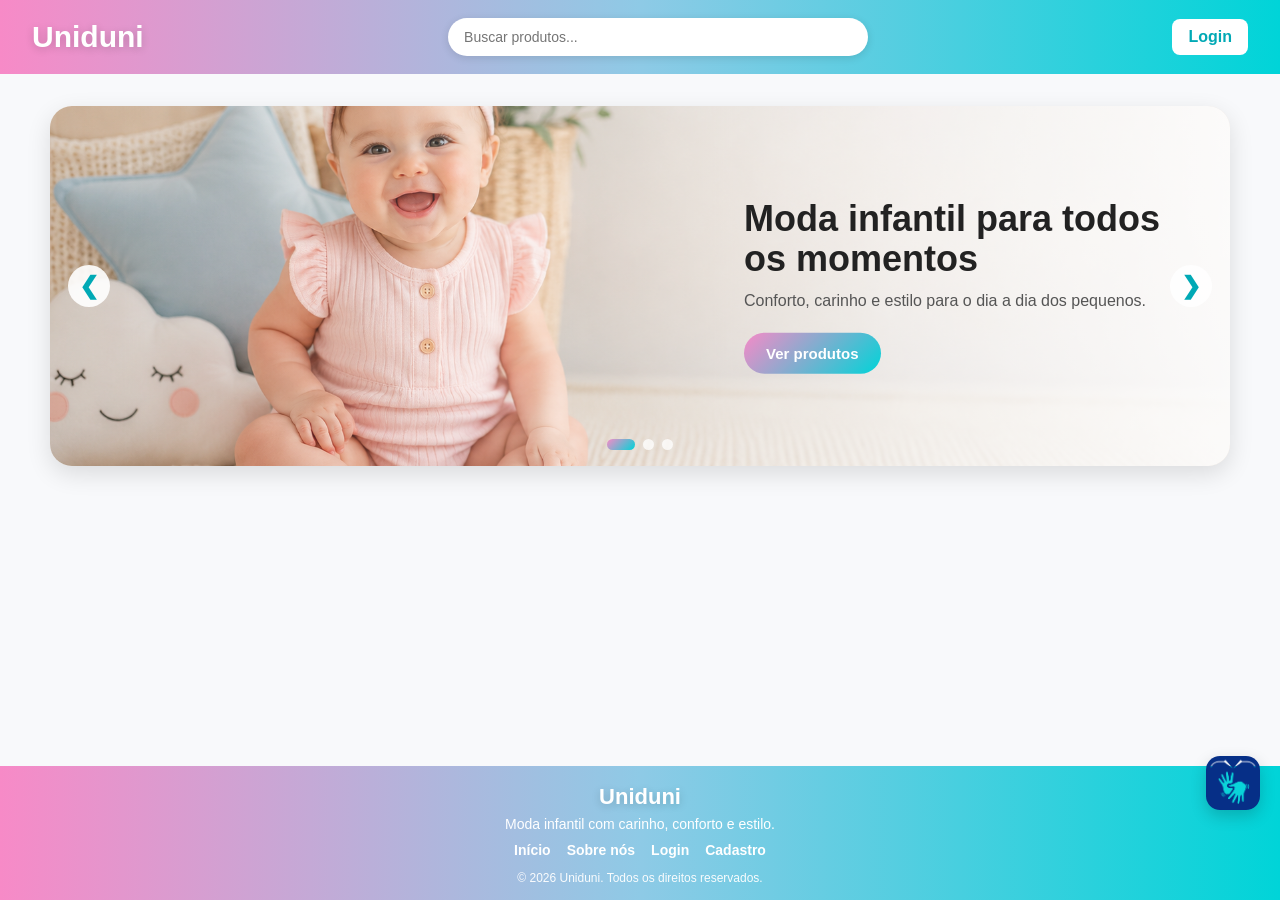
==== frontend (VS Code)/index.html @ d9e9cc63 "Launch Project" ====
<!DOCTYPE html>
<html lang="pt-BR">
<head>
    <meta charset="UTF-8">
    <meta name="viewport" content="width=device-width, initial-scale=1.0">
    <title>Uniduni</title>
    <link rel="stylesheet" href="css/styles.css">
</head>
<body>

    <header class="header">
        <div class="header-content">

            <a href="index.html" class="logo-texto">
                Uniduni
            </a>

            <div class="search-container">
                <input
                    type="text"
                    id="barraPesquisa"
                    placeholder="Buscar produtos..."
                >
            </div>

            <div id="areaUsuario"></div>

        </div>
    </header>

    <main>

        <section class="carrossel">

            <div class="carrossel-slide ativo">
                <img src="./images/imagem-carrossel1.png" alt="Bebê usando roupa infantil">

                <div class="carrossel-texto">
                    <h2>Moda infantil para todos os momentos</h2>
                    <p>Conforto, carinho e estilo para o dia a dia dos pequenos.</p>

                    <button onclick="rolarParaProdutos()">
                        Ver produtos
                    </button>
                </div>
            </div>

            <div class="carrossel-slide">
                <img src="./images/imagem-carrossel2.png" alt="Produtos infantis organizados">

                <div class="carrossel-texto">
                    <h2>Conheça nossos produtos para bebês</h2>
                    <p>Peças delicadas, confortáveis e pensadas para cada fase.</p>

                    <button onclick="rolarParaProdutos()">
                        Ver produtos
                    </button>
                </div>
            </div>

            <div class="carrossel-slide">
                <img src="./images/imagem-carrossel3.png" alt="Roupas, calçados, acessórios e kits infantis">

                <div class="carrossel-texto">
                    <h2>Roupas, calçados, acessórios e kits</h2>
                    <p>Tudo que seu bebê precisa em um só lugar.</p>

                    <button onclick="rolarParaProdutos()">
                        Ver produtos
                    </button>
                </div>
            </div>

            <button class="carrossel-controle anterior" onclick="mudarSlide(-1)">
                &#10094;
            </button>

            <button class="carrossel-controle proximo" onclick="mudarSlide(1)">
                &#10095;
            </button>

            <div class="carrossel-indicadores">
                <button class="indicador ativo" onclick="irParaSlide(0)"></button>
                <button class="indicador" onclick="irParaSlide(1)"></button>
                <button class="indicador" onclick="irParaSlide(2)"></button>
            </div>

        </section>

        <div class="container" id="produtos"></div>

    </main>

    <footer class="footer">
        <div class="footer-content">
            <h2>Uniduni</h2>
            <p>Moda infantil com carinho, conforto e estilo.</p>

            <div class="footer-links">
                <a href="index.html">Início</a>
                <a href="html/sobre.html">Sobre nós</a>
                <a href="html/login.html">Login</a>
                <a href="html/cadastro.html">Cadastro</a>
            </div>

            <span class="footer-copy">
                © 2026 Uniduni. Todos os direitos reservados.
            </span>
        </div>
    </footer>

    <script src="js/main.js"></script>

    <div vw class="enabled">
        <div vw-access-button class="active"></div>
        <div vw-plugin-wrapper>
            <div class="vw-plugin-top-wrapper"></div>
        </div>
    </div>

    <script src="https://vlibras.gov.br/app/vlibras-plugin.js"></script>
    <script>
        new window.VLibras.Widget("https://vlibras.gov.br/app");
    </script>
</body>
</html>
---- frontend (VS Code)/css/styles.css ----
* {
    margin: 0;
    padding: 0;
    box-sizing: border-box;
}

html, body {
    height: 100%;
}

body {
    font-family: Arial, Helvetica, sans-serif;
    background-color: #f8f9fb;
    color: #222;
    min-height: 100vh;
    display: flex;
    flex-direction: column;
}

main {
    flex: 1;
}

/* HEADER */

.header {
    background: linear-gradient(90deg, #f78ac7, #8ecae6, #00d4d8);
    padding: 18px 32px;
    color: white;
}

.header-content {
    display: flex;
    justify-content: space-between;
    align-items: center;
    gap: 20px;
}

.header h1 {
    font-size: 30px;
}

#areaUsuario {
    display: flex;
    align-items: center;
    gap: 10px;
}

#areaUsuario a,
#areaUsuario button {
    background-color: white;
    color: #00a9b5;
    border: none;
    padding: 9px 16px;
    border-radius: 8px;
    cursor: pointer;
    font-weight: bold;
    text-decoration: none;
}

#areaUsuario a:hover,
#areaUsuario button:hover {
    background-color: #e9fbfc;
}

.usuario-logado {
    color: white;
    font-weight: bold;
}

/* CARROSSEL */

.carrossel {
    width: 100%;
    max-width: 1180px;
    height: 360px;
    margin: 32px auto 12px;
    position: relative;
    overflow: hidden;
    border-radius: 22px;
    box-shadow: 0 8px 24px rgba(0, 0, 0, 0.12);
    background-color: white;
}

.carrossel-slide {
    width: 100%;
    height: 100%;
    position: absolute;
    inset: 0;

    opacity: 0;
    transform: translateX(100%);
    pointer-events: none;

    z-index: 1;
}

.carrossel-slide.ativo {
    opacity: 1;
    transform: translateX(0);
    pointer-events: auto;
    z-index: 2;
}

.carrossel-slide.entrando-direita {
    animation: entrarDaDireita 0.65s ease forwards;
    z-index: 3;
}

.carrossel-slide.entrando-esquerda {
    animation: entrarDaEsquerda 0.65s ease forwards;
    z-index: 3;
}

.carrossel-slide.saindo-esquerda {
    animation: sairParaEsquerda 0.65s ease forwards;
    z-index: 2;
}

.carrossel-slide.saindo-direita {
    animation: sairParaDireita 0.65s ease forwards;
    z-index: 2;
}

.carrossel-slide img {
    width: 100%;
    height: 100%;
    object-fit: cover;
    display: block;
}

/* camada suave concentrada no lado direito para leitura do texto */
.carrossel-slide::after {
    content: "";
    position: absolute;
    inset: 0;
    background: linear-gradient(
        90deg,
        rgba(255, 255, 255, 0.02),
        rgba(255, 255, 255, 0.25),
        rgba(255, 255, 255, 0.88)
    );
    pointer-events: none;
}

.carrossel-texto {
    position: absolute;
    top: 50%;
    right: 56px;
    transform: translateY(-50%);
    max-width: 430px;
    z-index: 4;
    text-align: left;
}

.carrossel-texto h2 {
    font-size: 36px;
    line-height: 1.1;
    color: #222;
    margin-bottom: 12px;
}

.carrossel-texto p {
    font-size: 16px;
    color: #555;
    margin-bottom: 20px;
    line-height: 1.4;
}

.carrossel-texto button {
    background: linear-gradient(135deg, #f78ac7, #00d4d8);
    color: white;
    border: none;
    padding: 12px 22px;
    border-radius: 999px;
    font-size: 15px;
    font-weight: bold;
    cursor: pointer;
    transition: 0.2s;
}

.carrossel-texto button:hover {
    background: linear-gradient(135deg, #ef6ab6, #00bfc4);
    transform: translateY(-1px);
}

.carrossel-controle {
    position: absolute;
    top: 50%;
    transform: translateY(-50%);
    width: 42px;
    height: 42px;
    border: none;
    border-radius: 50%;
    background-color: rgba(255, 255, 255, 0.9);
    color: #00a9b5;
    font-size: 24px;
    font-weight: bold;
    cursor: pointer;
    z-index: 5;
    display: flex;
    align-items: center;
    justify-content: center;
    transition: 0.2s;
}

.carrossel-controle:hover {
    background-color: white;
    transform: translateY(-50%) scale(1.05);
}

.carrossel-controle.anterior {
    left: 18px;
}

.carrossel-controle.proximo {
    right: 18px;
}

.carrossel-indicadores {
    position: absolute;
    bottom: 16px;
    left: 50%;
    transform: translateX(-50%);
    display: flex;
    gap: 8px;
    z-index: 5;
}

.indicador {
    width: 11px;
    height: 11px;
    border-radius: 50%;
    border: none;
    background-color: rgba(255, 255, 255, 0.75);
    cursor: pointer;
    transition: 0.2s;
}

.indicador.ativo {
    width: 28px;
    border-radius: 999px;
    background: linear-gradient(135deg, #f78ac7, #00d4d8);
}

@keyframes entrarDaDireita {
    from {
        opacity: 1;
        transform: translateX(100%);
    }

    to {
        opacity: 1;
        transform: translateX(0);
    }
}

@keyframes entrarDaEsquerda {
    from {
        opacity: 1;
        transform: translateX(-100%);
    }

    to {
        opacity: 1;
        transform: translateX(0);
    }
}

@keyframes sairParaEsquerda {
    from {
        opacity: 1;
        transform: translateX(0);
    }

    to {
        opacity: 1;
        transform: translateX(-100%);
    }
}

@keyframes sairParaDireita {
    from {
        opacity: 1;
        transform: translateX(0);
    }

    to {
        opacity: 1;
        transform: translateX(100%);
    }
}

/* HOME / PRODUTOS */

.container {
    display: flex;
    flex-wrap: wrap;
    justify-content: center;
    gap: 24px;
    padding: 32px 20px;
}

.card {
    background-color: white;
    border-radius: 14px;
    width: 240px;
    padding: 16px;
    box-shadow: 0 4px 14px rgba(0, 0, 0, 0.1);
    transition: 0.2s;
}

.card:hover {
    transform: translateY(-4px);
}

.card img {
    width: 100%;
    height: 170px;
    object-fit: cover;
    border-radius: 10px;
    background-color: #f1f1f1;
}

.card h3 {
    font-size: 18px;
    margin: 14px 0 6px;
}

.card p {
    font-size: 14px;
    color: #555;
}

.preco {
    color: #222;
    font-weight: bold;
    margin: 12px 0;
}

.card button {
    background: linear-gradient(135deg, #f78ac7, #00d4d8);
    color: white;
    border: none;
    padding: 11px;
    width: 100%;
    cursor: pointer;
    border-radius: 8px;
    font-weight: bold;
    transition: 0.2s;
}

.card button:hover {
    background: linear-gradient(135deg, #ef6ab6, #00bfc4);
    transform: translateY(-1px);
}

/* LOGIN / CADASTRO */

.auth-container {
    width: 100%;
    min-height: calc(100vh - 180px);
    display: flex;
    justify-content: center;
    align-items: center;
    padding: 20px;
}

.auth-card {
    width: 100%;
    max-width: 400px;
    background-color: white;
    padding: 32px;
    border-radius: 14px;
    box-shadow: 0 4px 14px rgba(0, 0, 0, 0.1);
}

.auth-card h1 {
    margin-bottom: 10px;
    color: #222;
    font-size: 30px;
}

.auth-card p {
    margin-bottom: 20px;
    color: #555;
}

.form-group {
    display: flex;
    flex-direction: column;
    margin-bottom: 16px;
}

.form-group label {
    margin-bottom: 6px;
    font-weight: bold;
}

.form-group input {
    padding: 12px;
    border: 1px solid #ccc;
    border-radius: 8px;
    outline: none;
}

.form-group input:focus {
    border-color: #00d4d8;
    box-shadow: 0 0 0 3px rgba(0, 212, 216, 0.15);
}

.auth-card button {
    width: 100%;
    padding: 12px;
    border: none;
    border-radius: 8px;
    background: linear-gradient(135deg, #f78ac7, #00d4d8);
    color: white;
    font-size: 16px;
    font-weight: bold;
    cursor: pointer;
    transition: 0.2s;
}

.auth-card button:hover {
    background: linear-gradient(135deg, #ef6ab6, #00bfc4);
    transform: translateY(-1px);
}

#mensagemCadastro,
#mensagemLogin,
#mensagemRedefinir {
    margin-top: 15px;
    font-weight: bold;
}

.auth-link {
    margin-top: 20px;
    text-align: center;
}

.auth-link a {
    color: #00a9b5;
    text-decoration: none;
    font-weight: bold;
}

.auth-link a:hover {
    text-decoration: underline;
}

.voltar-home {
    display: block;
    margin-top: 16px;
    text-align: center;
    color: #777;
    text-decoration: none;
}

.voltar-home:hover {
    color: #00a9b5;
}

/* MENU DO USUÁRIO */

.user-menu {
    position: relative;
}

.avatar-usuario {
    width: 44px;
    height: 44px;
    border-radius: 12px;
    border: none;
    background: linear-gradient(135deg, #f78ac7, #00d4d8);
    color: white !important;
    font-weight: bold;
    font-size: 18px;
    display: flex;
    justify-content: center;
    align-items: center;
    cursor: pointer;
    box-shadow: 0 6px 16px rgba(0, 180, 190, 0.28);
    transition: all 0.2s ease;
}

.avatar-usuario:hover {
    transform: translateY(-2px) scale(1.03);
    box-shadow: 0 8px 18px rgba(0, 180, 190, 0.35);
    background: linear-gradient(135deg, #ef6ab6, #00bfc4) !important;
}

.dropdown-usuario {
    display: none;
    position: absolute;
    top: 58px;
    right: 0;
    width: 260px;
    background-color: white;
    border-radius: 16px;
    box-shadow: 0 12px 28px rgba(0, 0, 0, 0.14);
    padding: 20px 18px;
    z-index: 10;
    text-align: center;
}

.dropdown-usuario.ativo {
    display: flex;
    flex-direction: column;
    align-items: center;
    gap: 10px;
}

.dropdown-usuario strong {
    color: #222;
    font-size: 16px;
    width: 100%;
    text-align: center;
}

.dropdown-usuario span {
    color: #666;
    font-size: 14px;
    word-break: break-word;
    width: 100%;
    text-align: center;
    margin-bottom: 8px;
}

#areaUsuario .btn-admin {
    display: block;
    width: 100%;
    background-color: transparent;
    color: #00a9b5;
    padding: 10px 0;
    border-radius: 8px;
    text-align: center;
    text-decoration: none;
    font-weight: bold;
    cursor: pointer;
}

#areaUsuario .btn-admin:hover {
    background-color: #e9fbfc;
}

#areaUsuario .btn-sair {
    display: block;
    width: 100%;
    margin-top: 4px;
    padding: 10px 0;
    border: none;
    border-radius: 8px;
    background-color: transparent;
    color: #00a9b5;
    font-weight: bold;
    text-align: center;
    cursor: pointer;
}

#areaUsuario .btn-sair:hover {
    background-color: #e9fbfc;
}

/* PÁGINA DE PRODUTO */

.logo-link {
    color: white;
    text-decoration: none;
}

.produto-container {
    padding: 50px 20px;
    display: flex;
    justify-content: center;
}

.produto-detalhe {
    width: 100%;
    max-width: 900px;
    background-color: white;
    border-radius: 16px;
    box-shadow: 0 4px 14px rgba(0, 0, 0, 0.1);
    padding: 30px;
    display: grid;
    grid-template-columns: 1fr 1fr;
    gap: 32px;
}

.produto-imagem img {
    width: 100%;
    height: 360px;
    object-fit: cover;
    border-radius: 14px;
    background-color: #f1f1f1;
}

.produto-info {
    display: flex;
    flex-direction: column;
    justify-content: center;
}

.produto-info h2 {
    font-size: 32px;
    margin-bottom: 12px;
}

.produto-info p {
    color: #555;
    margin-bottom: 16px;
}

.produto-preco {
    font-size: 26px;
    color: #222 !important;
    font-weight: bold;
}

.produto-extra {
    margin: 10px 0 20px;
}

.produto-extra p {
    margin-bottom: 8px;
}

.btn-comprar {
    background: linear-gradient(135deg, #f78ac7, #00d4d8);
    color: white;
    border: none;
    padding: 14px;
    border-radius: 10px;
    font-size: 16px;
    font-weight: bold;
    cursor: pointer;
    transition: 0.2s;
}

.btn-comprar:hover {
    background: linear-gradient(135deg, #ef6ab6, #00bfc4);
    transform: translateY(-1px);
}

/* BARRA DE BUSCA */

.search-container {
    flex: 1;
    display: flex;
    justify-content: center;
    padding: 0 24px;
}

.search-container input {
    width: 100%;
    max-width: 420px;
    padding: 11px 16px;
    border: none;
    border-radius: 999px;
    outline: none;
    font-size: 14px;
    box-shadow: 0 2px 8px rgba(0, 0, 0, 0.12);
}

.search-container input:focus {
    box-shadow: 0 3px 12px rgba(0, 212, 216, 0.45);
}

/* REDEFINIR SENHA */

.hidden {
    display: none;
}

.link-button {
    background: none !important;
    color: #00a9b5 !important;
    border: none;
    padding: 0;
    font-size: 14px;
    font-weight: bold;
    cursor: pointer;
}

.link-button:hover {
    text-decoration: underline;
    background: none !important;
}

.form-redefinir {
    margin-top: 24px;
    padding-top: 20px;
    border-top: 1px solid #eee;
}

.form-redefinir h2 {
    font-size: 22px;
    margin-bottom: 8px;
}

.form-redefinir p {
    font-size: 14px;
    margin-bottom: 16px;
}

/* ADMIN */

.admin-container {
    padding: 40px 20px;
}

.admin-header {
    max-width: 1000px;
    margin: 0 auto 28px;
    text-align: center;
}

.admin-header h1 {
    font-size: 34px;
    color: #222;
    margin-bottom: 8px;
}

.admin-header p {
    color: #666;
    font-size: 16px;
}

.admin-cards {
    max-width: 1000px;
    margin: 0 auto;
    display: grid;
    grid-template-columns: repeat(2, 1fr);
    gap: 24px;
}

.admin-card {
    background-color: white;
    border-radius: 16px;
    padding: 28px;
    box-shadow: 0 4px 14px rgba(0, 0, 0, 0.1);
    transition: 0.2s;
}

.admin-card:hover {
    transform: translateY(-4px);
}

.admin-card h2 {
    font-size: 24px;
    margin-bottom: 10px;
    color: #222;
}

.admin-card p {
    color: #666;
    margin-bottom: 20px;
    line-height: 1.4;
}

.admin-card button {
    width: 100%;
    padding: 12px;
    border: none;
    border-radius: 10px;
    background: linear-gradient(135deg, #f78ac7, #00d4d8);
    color: white;
    font-size: 15px;
    font-weight: bold;
    cursor: pointer;
    transition: 0.2s;
}

.admin-card button:hover {
    background: linear-gradient(135deg, #ef6ab6, #00bfc4);
    transform: translateY(-1px);
}

.admin-content {
    max-width: 1000px;
    margin: 28px auto 0;
    background-color: white;
    border-radius: 16px;
    padding: 24px;
    box-shadow: 0 4px 14px rgba(0, 0, 0, 0.08);
    color: #555;
    overflow-x: auto;
    -webkit-overflow-scrolling: touch;
}

.admin-content > p {
    text-align: center;
}

.admin-section-title {
    font-size: 24px;
    margin-bottom: 18px;
    color: #222;
}

.admin-section-header {
    display: flex;
    justify-content: space-between;
    align-items: center;
    gap: 16px;
    margin-bottom: 18px;
    flex-wrap: wrap;
}

.admin-section-header .admin-section-title {
    margin-bottom: 0;
}

.btn-novo-admin {
    background: linear-gradient(135deg, #f78ac7, #00d4d8);
    color: white;
    border: none;
    padding: 10px 18px;
    border-radius: 10px;
    font-size: 14px;
    font-weight: bold;
    cursor: pointer;
    box-shadow: 0 6px 16px rgba(0, 180, 190, 0.22);
    transition: all 0.2s ease;
}

.btn-novo-admin:hover {
    transform: translateY(-1px);
    box-shadow: 0 8px 18px rgba(0, 180, 190, 0.28);
    background: linear-gradient(135deg, #ef6ab6, #00bfc4);
}

/* TABELAS ADMIN */

.admin-table {
    width: 100%;
    min-width: 760px;
    border-collapse: collapse;
    overflow: hidden;
}

.admin-table th,
.admin-table td {
    padding: 12px;
    border-bottom: 1px solid #eee;
    text-align: left;
    font-size: 14px;
}

.admin-table th {
    background-color: #e9fbfc;
    color: #222;
}

.admin-table td {
    color: #555;
}

.admin-actions {
    display: flex;
    gap: 8px;
}

.admin-actions button {
    padding: 8px 12px;
    border: none;
    border-radius: 8px;
    cursor: pointer;
    font-weight: bold;
    transition: 0.2s;
}

.btn-editar {
    background-color: #ffb703;
    color: white;
}

.btn-editar:hover {
    background-color: #fb8500;
}

.btn-excluir {
    background-color: #ff4d6d;
    color: white;
}

.btn-excluir:hover {
    background-color: #e63950;
}

/* FORMULÁRIOS ADMIN */

.admin-form {
    display: grid;
    grid-template-columns: repeat(2, 1fr);
    gap: 18px;
}

.admin-form .form-group {
    margin-bottom: 0;
}

.admin-form .form-group label {
    color: #222;
}

.admin-form input,
.admin-form select {
    width: 100%;
    padding: 12px;
    border: 1px solid #ddd;
    border-radius: 10px;
    outline: none;
    font-size: 14px;
    background-color: white;
    color: #333;
}

.admin-form input:focus,
.admin-form select:focus {
    border-color: #00d4d8;
    box-shadow: 0 0 0 3px rgba(0, 212, 216, 0.15);
}

.admin-form select {
    appearance: none;
    -webkit-appearance: none;
    -moz-appearance: none;
    cursor: pointer;
    padding-right: 42px;
    background-image: linear-gradient(45deg, transparent 50%, #00a9b5 50%),
                      linear-gradient(135deg, #00a9b5 50%, transparent 50%);
    background-position: calc(100% - 20px) calc(50% - 3px),
                         calc(100% - 14px) calc(50% - 3px);
    background-size: 6px 6px, 6px 6px;
    background-repeat: no-repeat;
}

.btn-salvar-admin,
.btn-cancelar-admin {
    padding: 12px;
    border: none;
    border-radius: 10px;
    font-size: 15px;
    font-weight: bold;
    cursor: pointer;
    transition: 0.2s;
}

.btn-salvar-admin {
    background: linear-gradient(135deg, #f78ac7, #00d4d8);
    color: white;
}

.btn-salvar-admin:hover {
    background: linear-gradient(135deg, #ef6ab6, #00bfc4);
    transform: translateY(-1px);
}

.btn-cancelar-admin {
    background-color: #e5e5e5;
    color: #444;
}

.btn-cancelar-admin:hover {
    background-color: #d4d4d4;
}

/* FOOTER */

.footer {
    background: linear-gradient(90deg, #f78ac7, #8ecae6, #00d4d8);
    color: white;
    padding: 18px 20px 14px;
    margin-top: auto;
}

.footer-content {
    max-width: 1000px;
    margin: 0 auto;
    text-align: center;
}

.footer-content h2 {
    font-size: 22px;
    margin-bottom: 6px;
    text-shadow: 0 2px 8px rgba(0, 0, 0, 0.18);
}

.footer-content p {
    font-size: 14px;
    margin-bottom: 10px;
}

.footer-links {
    display: flex;
    justify-content: center;
    gap: 16px;
    flex-wrap: wrap;
    margin-bottom: 10px;
}

.footer-links a {
    color: white;
    text-decoration: none;
    font-weight: bold;
    font-size: 14px;
}

.footer-links a:hover {
    text-decoration: underline;
}

.footer-copy {
    font-size: 12px;
    opacity: 0.95;
}

/* LOGO / TEXTO */

.logo-area {
    display: flex;
    align-items: center;
    text-decoration: none;
}

.logo-img {
    height: 52px;
    width: auto;
    display: block;
}

.logo-texto {
    color: white;
    text-decoration: none;
    font-size: 30px;
    font-weight: bold;
    text-shadow: 0 2px 8px rgba(0, 0, 0, 0.18);
}

.logo-texto:hover {
    opacity: 0.92;
}

/* ACESSIBILIDADE - REDUZ ANIMAÇÕES */

@media (prefers-reduced-motion: reduce) {
    .carrossel-slide,
    .carrossel-slide.entrando-direita,
    .carrossel-slide.entrando-esquerda,
    .carrossel-slide.saindo-esquerda,
    .carrossel-slide.saindo-direita {
        animation: none;
    }
}

/* RESPONSIVIDADE */

@media (max-width: 900px) {
    .carrossel {
        height: 300px;
        margin: 24px 16px 8px;
        width: auto;
        border-radius: 18px;
    }

    .carrossel-slide img {
        object-position: left center;
    }

    .carrossel-slide::after {
        background: linear-gradient(
            90deg,
            rgba(255, 255, 255, 0.05),
            rgba(255, 255, 255, 0.35),
            rgba(255, 255, 255, 0.9)
        );
    }

    .carrossel-texto {
        right: 28px;
        max-width: 300px;
    }

    .carrossel-texto h2 {
        font-size: 26px;
    }

    .carrossel-texto p {
        font-size: 14px;
    }

    .carrossel-controle {
        width: 36px;
        height: 36px;
        font-size: 20px;
    }

    .produto-detalhe {
        grid-template-columns: 1fr;
    }

    .admin-cards {
        grid-template-columns: 1fr;
    }

    .admin-form {
        grid-template-columns: 1fr;
    }

    .header-content {
        flex-direction: column;
        align-items: stretch;
    }

    .search-container {
        width: 100%;
        padding: 0;
    }

    #areaUsuario {
        justify-content: flex-end;
    }

    .admin-content {
        padding: 18px;
    }
}

@media (max-width: 520px) {
    .carrossel {
        height: 280px;
    }

    .carrossel-slide::after {
        background: linear-gradient(
            90deg,
            rgba(255, 255, 255, 0.2),
            rgba(255, 255, 255, 0.55),
            rgba(255, 255, 255, 0.92)
        );
    }

    .carrossel-texto {
        right: 22px;
        left: 120px;
        max-width: none;
    }

    .carrossel-texto h2 {
        font-size: 21px;
    }

    .carrossel-texto p {
        font-size: 13px;
        margin-bottom: 14px;
    }

    .carrossel-texto button {
        padding: 10px 18px;
        font-size: 14px;
    }

    .carrossel-controle {
        display: none;
    }
}

/* VLIBRAS */

div[vw].enabled {
    position: fixed !important;
    right: 20px !important;
    bottom: 90px !important;
    z-index: 999999 !important;
}

div[vw-access-button].active {
    width: 54px !important;
    height: 54px !important;
    background-image: url("../images/vlibras-icon.png") !important;
    background-size: cover !important;
    background-position: center !important;
    background-repeat: no-repeat !important;
    border-radius: 14px !important;
    box-shadow: 0 6px 16px rgba(0, 0, 0, 0.18) !important;
    overflow: hidden !important;
    font-size: 0 !important;
}

div[vw-access-button].active img {
    display: none !important;
}
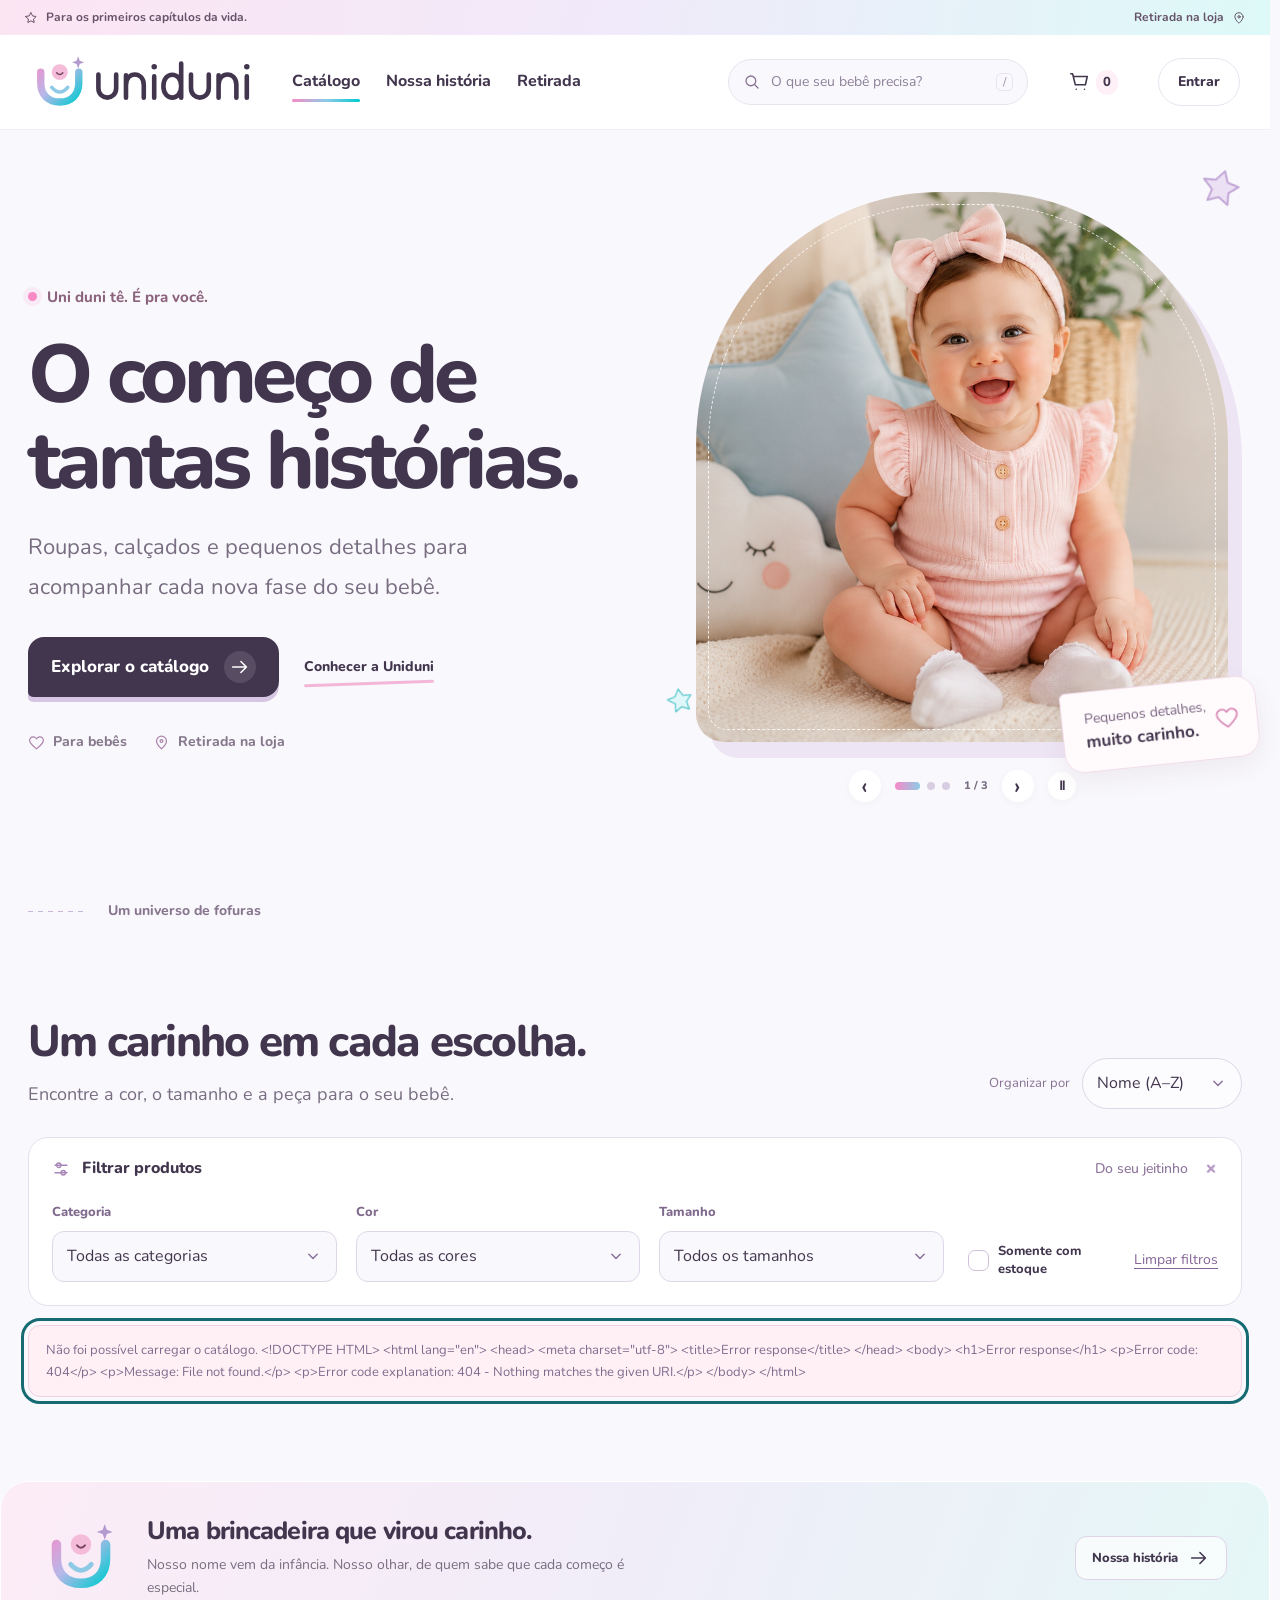
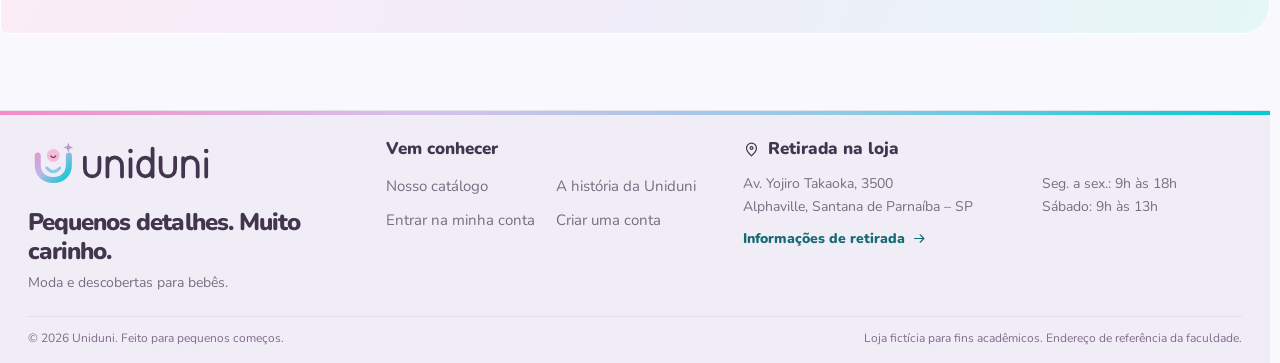
==== commit 4eb8ea65: "Criação do sistema mobile e aprimoramento do sistema web" ====
--- a/frontend (VS Code)/index.html
+++ b/frontend (VS Code)/index.html
@@ -1,126 +1,23 @@
 <!DOCTYPE html>
-<html lang="pt-BR">
-<head>
-    <meta charset="UTF-8">
-    <meta name="viewport" content="width=device-width, initial-scale=1.0">
-    <title>Uniduni</title>
-    <link rel="stylesheet" href="css/styles.css">
-</head>
-<body>
-
-    <header class="header">
-        <div class="header-content">
-
-            <a href="index.html" class="logo-texto">
-                Uniduni
-            </a>
-
-            <div class="search-container">
-                <input
-                    type="text"
-                    id="barraPesquisa"
-                    placeholder="Buscar produtos..."
-                >
-            </div>
-
-            <div id="areaUsuario"></div>
-
-        </div>
-    </header>
-
-    <main>
-
-        <section class="carrossel">
-
-            <div class="carrossel-slide ativo">
-                <img src="./images/imagem-carrossel1.png" alt="Bebê usando roupa infantil">
-
-                <div class="carrossel-texto">
-                    <h2>Moda infantil para todos os momentos</h2>
-                    <p>Conforto, carinho e estilo para o dia a dia dos pequenos.</p>
-
-                    <button onclick="rolarParaProdutos()">
-                        Ver produtos
-                    </button>
-                </div>
-            </div>
-
-            <div class="carrossel-slide">
-                <img src="./images/imagem-carrossel2.png" alt="Produtos infantis organizados">
-
-                <div class="carrossel-texto">
-                    <h2>Conheça nossos produtos para bebês</h2>
-                    <p>Peças delicadas, confortáveis e pensadas para cada fase.</p>
-
-                    <button onclick="rolarParaProdutos()">
-                        Ver produtos
-                    </button>
-                </div>
-            </div>
-
-            <div class="carrossel-slide">
-                <img src="./images/imagem-carrossel3.png" alt="Roupas, calçados, acessórios e kits infantis">
-
-                <div class="carrossel-texto">
-                    <h2>Roupas, calçados, acessórios e kits</h2>
-                    <p>Tudo que seu bebê precisa em um só lugar.</p>
-
-                    <button onclick="rolarParaProdutos()">
-                        Ver produtos
-                    </button>
-                </div>
-            </div>
-
-            <button class="carrossel-controle anterior" onclick="mudarSlide(-1)">
-                &#10094;
-            </button>
-
-            <button class="carrossel-controle proximo" onclick="mudarSlide(1)">
-                &#10095;
-            </button>
-
-            <div class="carrossel-indicadores">
-                <button class="indicador ativo" onclick="irParaSlide(0)"></button>
-                <button class="indicador" onclick="irParaSlide(1)"></button>
-                <button class="indicador" onclick="irParaSlide(2)"></button>
-            </div>
-
-        </section>
-
-        <div class="container" id="produtos"></div>
-
-    </main>
-
-    <footer class="footer">
-        <div class="footer-content">
-            <h2>Uniduni</h2>
-            <p>Moda infantil com carinho, conforto e estilo.</p>
-
-            <div class="footer-links">
-                <a href="index.html">Início</a>
-                <a href="html/sobre.html">Sobre nós</a>
-                <a href="html/login.html">Login</a>
-                <a href="html/cadastro.html">Cadastro</a>
-            </div>
-
-            <span class="footer-copy">
-                © 2026 Uniduni. Todos os direitos reservados.
-            </span>
-        </div>
-    </footer>
-
-    <script src="js/main.js"></script>
-
-    <div vw class="enabled">
-        <div vw-access-button class="active"></div>
-        <div vw-plugin-wrapper>
-            <div class="vw-plugin-top-wrapper"></div>
-        </div>
-    </div>
-
-    <script src="https://vlibras.gov.br/app/vlibras-plugin.js"></script>
-    <script>
-        new window.VLibras.Widget("https://vlibras.gov.br/app");
-    </script>
-</body>
-</html>+<html lang="pt-BR"><head><meta charset="UTF-8"><meta name="viewport" content="width=device-width, initial-scale=1.0">
+<title>Uniduni — pequenos começos, muito carinho</title><meta name="theme-color" content="#f78ac7"><meta name="description" content="Uniduni: roupas, calçados e acessórios para bebês, com carinho em cada escolha.">
+<link rel="icon" type="image/svg+xml" href="images/brand/uniduni-simbolo.svg"><link rel="preload" href="fonts/Nunito-Variable.ttf" as="font" type="font/ttf" crossorigin>
+<link rel="stylesheet" href="css/styles.css?v=20261020-compras"><link rel="stylesheet" href="css/pages.css?v=20261020-compras"><link rel="stylesheet" href="css/catalogo.css?v=20261020-revisao"><link rel="stylesheet" href="css/compras.css?v=20261027-nomes"></head>
+<body class="pagina-inicio" data-pagina="inicio"><a class="pular-conteudo" href="#conteudo">Pular para o conteúdo</a><div class="faixa-carinho"><span><svg class="icone " viewBox="0 0 24 24" fill="none" stroke="currentColor" stroke-width="1.7" stroke-linecap="round" stroke-linejoin="round" aria-hidden="true"><path d="m12 3 2.7 5.5 6.1.9-4.4 4.3 1 6.1-5.4-2.9-5.4 2.9 1-6.1L2.2 9.4l6.1-.9Z"/></svg> Para os primeiros capítulos da vida.</span><a href="html/sobre.html#retirada">Retirada na loja <svg class="icone " viewBox="0 0 24 24" fill="none" stroke="currentColor" stroke-width="1.7" stroke-linecap="round" stroke-linejoin="round" aria-hidden="true"><path d="M19 10c0 5-7 11-7 11S5 15 5 10a7 7 0 1 1 14 0Z"/><circle cx="12" cy="10" r="2"/></svg></a></div>
+<header class="site-header" id="siteHeader"><div class="header-content"><a class="marca " href="index.html" aria-label="Uniduni, página inicial"><img src="images/brand/uniduni-logo.svg" width="187" height="50" alt="Uniduni"></a>
+<nav class="navegacao" id="menuPrincipal" aria-label="Navegação principal"><a href="index.html#catalogoTitulo" aria-current="page">Catálogo</a><a href="html/sobre.html" >Nossa história</a><a href="html/sobre.html#retirada">Retirada</a></nav>
+<label class="search-container"><svg class="icone " viewBox="0 0 24 24" fill="none" stroke="currentColor" stroke-width="1.7" stroke-linecap="round" stroke-linejoin="round" aria-hidden="true"><circle cx="10.5" cy="10.5" r="6.5"/><path d="m16 16 4 4"/></svg><input type="search" id="barraPesquisa" aria-label="Buscar produtos pelo nome ou descrição" placeholder="O que seu bebê precisa?"><kbd>/</kbd></label><div id="areaUsuario"></div><button class="menu-toggle" type="button" aria-label="Abrir menu" aria-controls="menuPrincipal" aria-expanded="false"><svg class="icone " viewBox="0 0 24 24" fill="none" stroke="currentColor" stroke-width="1.7" stroke-linecap="round" stroke-linejoin="round" aria-hidden="true"><path d="M4 6h16M4 12h12M4 18h16"/></svg></button></div></header><main id="conteudo"><section class="hero" aria-labelledby="heroTitulo"><div class="hero-copy"><p class="hero-nota"><span></span> Uni duni tê. É pra você.</p><h1 id="heroTitulo">O começo de<br>tantas histórias.</h1><p class="hero-descricao">Roupas, calçados e pequenos detalhes para acompanhar cada nova fase do seu bebê.</p><div class="hero-acoes"><a class="botao-principal" href="#catalogoTitulo">Explorar o catálogo <span><svg class="icone " viewBox="0 0 24 24" fill="none" stroke="currentColor" stroke-width="1.7" stroke-linecap="round" stroke-linejoin="round" aria-hidden="true"><path d="M4 12h15m-6-6 6 6-6 6"/></svg></span></a><a class="link-delicado" href="html/sobre.html">Conhecer a Uniduni</a></div><div class="hero-detalhes"><span><svg class="icone " viewBox="0 0 24 24" fill="none" stroke="currentColor" stroke-width="1.7" stroke-linecap="round" stroke-linejoin="round" aria-hidden="true"><path d="M20.5 5.7c-2.7-3-6.4-1.8-8.5 1-2.1-2.8-5.8-4-8.5-1C-.2 10 5 15.4 12 21c7-5.6 12.2-11 8.5-15.3Z"/></svg> Para bebês</span><span><svg class="icone " viewBox="0 0 24 24" fill="none" stroke="currentColor" stroke-width="1.7" stroke-linecap="round" stroke-linejoin="round" aria-hidden="true"><path d="M19 10c0 5-7 11-7 11S5 15 5 10a7 7 0 1 1 14 0Z"/><circle cx="12" cy="10" r="2"/></svg> Retirada na loja</span></div></div>
+<div class="hero-visual"><span class="hero-brilho brilho-um"><svg class="icone " viewBox="0 0 24 24" fill="none" stroke="currentColor" stroke-width="1.7" stroke-linecap="round" stroke-linejoin="round" aria-hidden="true"><path d="m12 3 2.7 5.5 6.1.9-4.4 4.3 1 6.1-5.4-2.9-5.4 2.9 1-6.1L2.2 9.4l6.1-.9Z"/></svg></span><span class="hero-brilho brilho-dois"><svg class="icone " viewBox="0 0 24 24" fill="none" stroke="currentColor" stroke-width="1.7" stroke-linecap="round" stroke-linejoin="round" aria-hidden="true"><path d="m12 3 2.7 5.5 6.1.9-4.4 4.3 1 6.1-5.4-2.9-5.4 2.9 1-6.1L2.2 9.4l6.1-.9Z"/></svg></span><div class="hero-foto carrossel" aria-roledescription="carrossel" aria-label="O universo Uniduni"><div class="carrossel-slide ativo"><img src="images/imagem-carrossel1.png" alt="Bebê sorrindo com roupa rosa, entre almofadas macias" fetchpriority="high"></div><div class="carrossel-slide retrato-natural" aria-hidden="true" inert><img src="images/bebe-negro-carrossel-amplo.png" alt="Bebê negro sorrindo com macacão turquesa, entre almofadas azuis e lilás" loading="lazy"></div><div class="carrossel-slide" aria-hidden="true" inert><img src="images/imagem-carrossel3.png" alt="Roupas e acessórios para pequenos começos" loading="lazy"></div><div class="hero-costura"></div></div><div class="hero-bilhete">Pequenos detalhes,<br><strong>muito carinho.</strong><svg class="icone " viewBox="0 0 24 24" fill="none" stroke="currentColor" stroke-width="1.7" stroke-linecap="round" stroke-linejoin="round" aria-hidden="true"><path d="M20.5 5.7c-2.7-3-6.4-1.8-8.5 1-2.1-2.8-5.8-4-8.5-1C-.2 10 5 15.4 12 21c7-5.6 12.2-11 8.5-15.3Z"/></svg></div>
+<div class="carrossel-controles"><button type="button" data-slide="anterior" aria-label="Fotografia anterior">‹</button><div class="carrossel-indicadores"><button type="button" class="indicador ativo" data-indice="0" aria-label="Mostrar fotografia 1" aria-pressed="true"></button><button type="button" class="indicador" data-indice="1" aria-label="Mostrar fotografia 2" aria-pressed="false"></button><button type="button" class="indicador" data-indice="2" aria-label="Mostrar fotografia 3" aria-pressed="false"></button></div><span class="carrossel-contador" aria-live="off">1 / 3</span><button type="button" data-slide="proximo" aria-label="Próxima fotografia">›</button><button type="button" class="carrossel-pausa" aria-label="Pausar apresentação" aria-pressed="false">Ⅱ</button></div></div></section>
+<section class="atalhos-secao" aria-label="Categorias de produtos"><div class="atalhos-intro"><span class="fio-de-costura"></span><p>Um universo de fofuras</p></div><div id="atalhosCategorias" class="atalhos-categorias"></div></section>
+<section class="catalogo-secao" aria-labelledby="catalogoTitulo"><div class="catalogo-cabecalho"><div><h2 id="catalogoTitulo">Um carinho em cada escolha.</h2><p>Encontre a cor, o tamanho e a peça para o seu bebê.</p></div><div class="ordenacao"><label for="ordenarProdutos">Organizar por</label><select id="ordenarProdutos"><option value="nome">Nome (A–Z)</option><option value="menor">Menor preço</option><option value="maior">Maior preço</option></select></div></div>
+<details class="painel-filtros" open><summary><svg class="icone " viewBox="0 0 24 24" fill="none" stroke="currentColor" stroke-width="1.7" stroke-linecap="round" stroke-linejoin="round" aria-hidden="true"><path d="M4 7h16M4 17h16"/><circle cx="9" cy="7" r="3"/><circle cx="15" cy="17" r="3"/></svg> Filtrar produtos <span class="filtros-resumo">Do seu jeitinho</span></summary><div class="catalogo-filtros"><div><label for="filtroCategoria">Categoria</label><select id="filtroCategoria"><option value="">Todas as categorias</option></select></div><div><label for="filtroCor">Cor</label><select id="filtroCor"><option value="">Todas as cores</option></select></div><div><label for="filtroTamanho">Tamanho</label><select id="filtroTamanho"><option value="">Todos os tamanhos</option></select></div><label class="catalogo-checkbox"><input type="checkbox" id="filtroDisponivel"><span>Somente com estoque</span></label><button type="button" class="limpar-filtros" id="limparFiltros">Limpar filtros</button></div></details><p id="catalogoStatus" class="catalogo-aviso" role="status" aria-live="polite" tabindex="-1">Preparando as peças para você…</p><div class="container" id="produtos"></div></section>
+<section class="convite-historia"><img src="images/brand/uniduni-simbolo.svg" alt="" width="76" height="80"><div><h2>Uma brincadeira que virou carinho.</h2><p>Nosso nome vem da infância. Nosso olhar, de quem sabe que cada começo é especial.</p></div><a class="catalogo-secundario" href="html/sobre.html">Nossa história <svg class="icone " viewBox="0 0 24 24" fill="none" stroke="currentColor" stroke-width="1.7" stroke-linecap="round" stroke-linejoin="round" aria-hidden="true"><path d="M4 12h15m-6-6 6 6-6 6"/></svg></a></section></main><footer class="site-footer"><div class="footer-grid"><div class="footer-marca"><a class="marca " href="index.html" aria-label="Uniduni, página inicial"><img src="images/brand/uniduni-logo.svg" width="187" height="50" alt="Uniduni"></a><p>Pequenos detalhes. Muito carinho.</p><span>Moda e descobertas para bebês.</span></div>
+<div><h2>Vem conhecer</h2><ul><li><a href="index.html#catalogoTitulo">Nosso catálogo</a></li><li><a href="html/sobre.html">A história da Uniduni</a></li><li><a href="html/login.html">Entrar na minha conta</a></li><li><a href="html/cadastro.html">Criar uma conta</a></li></ul></div>
+<div class="footer-retirada"><h2><svg class="icone " viewBox="0 0 24 24" fill="none" stroke="currentColor" stroke-width="1.7" stroke-linecap="round" stroke-linejoin="round" aria-hidden="true"><path d="M19 10c0 5-7 11-7 11S5 15 5 10a7 7 0 1 1 14 0Z"/><circle cx="12" cy="10" r="2"/></svg> Retirada na loja</h2><p>Av. Yojiro Takaoka, 3500<br>Alphaville, Santana de Parnaíba – SP</p><p>Seg. a sex.: 9h às 18h<br>Sábado: 9h às 13h</p><a href="html/sobre.html#retirada">Informações de retirada <svg class="icone " viewBox="0 0 24 24" fill="none" stroke="currentColor" stroke-width="1.7" stroke-linecap="round" stroke-linejoin="round" aria-hidden="true"><path d="M4 12h15m-6-6 6 6-6 6"/></svg></a></div></div>
+<div class="footer-fim"><span>© 2026 Uniduni. Feito para pequenos começos.</span><span>Loja fictícia para fins acadêmicos. Endereço de referência da faculdade.</span></div></footer><button class="voltar-topo" type="button" aria-label="Voltar ao início da página" hidden><svg class="icone " viewBox="0 0 24 24" fill="none" stroke="currentColor" stroke-width="1.7" stroke-linecap="round" stroke-linejoin="round" aria-hidden="true"><path d="M4 12h15m-6-6 6 6-6 6"/></svg></button><div id="notificacoes" class="notificacoes" aria-live="polite" aria-atomic="false"></div>
+<dialog id="dialogoConfirmacao" class="dialogo"><div class="dialogo-simbolo"><svg class="icone " viewBox="0 0 24 24" fill="none" stroke="currentColor" stroke-width="1.7" stroke-linecap="round" stroke-linejoin="round" aria-hidden="true"><circle cx="9" cy="8" r="3"/><path d="M3 21v-3a6 6 0 0 1 12 0v3M16 5a3 3 0 0 1 0 6m3 10v-3a6 6 0 0 0-3-5"/></svg></div><h2 id="dialogoTitulo">Confirmar ação</h2><p id="dialogoMensagem"></p><form method="dialog"><button class="catalogo-secundario" value="cancelar">Voltar</button><button class="catalogo-botao" value="confirmar">Confirmar</button></form></dialog>
+<div vw class="enabled"><div vw-access-button class="active"></div><div vw-plugin-wrapper><div class="vw-plugin-top-wrapper"></div></div></div>
+<script src="js/api.js?v=20261020-compras"></script><script src="js/catalogo.js?v=20261020-compras"></script><script src="js/main.js?v=20261020-compras"></script><script src="js/ui.js?v=20261020-compras"></script>
+<script src="js/compras.js?v=20261027-retirada-2"></script>
+<script src="https://vlibras.gov.br/app/vlibras-plugin.js"></script><script>if(window.VLibras&&!window.uniduniVLibras)window.uniduniVLibras=new window.VLibras.Widget('https://vlibras.gov.br/app');</script></body></html>
--- a/frontend (VS Code)/css/styles.css
+++ b/frontend (VS Code)/css/styles.css
@@ -1,1193 +1,30 @@
-* {
-    margin: 0;
-    padding: 0;
-    box-sizing: border-box;
+@font-face{font-family:Nunito;src:url('../fonts/Nunito-Variable.ttf') format('truetype');font-weight:200 1000;font-display:swap}
+:root{--rosa:#f78ac7;--azul:#8ecae6;--turquesa:#00cbd0;--lilas:#d5c2eb;--papel:#f9f8fc;--tinta:#42364e;--suave:#786d81;--acao:#166b72;--linha:#e9e3ee;--rosa-claro:#fff0f8;--azul-claro:#edf8fb;--lilas-claro:#f0eafa;--sombra:0 16px 48px #48305d0b;--fonte:Nunito,'Trebuchet MS',Arial,sans-serif;--ease:cubic-bezier(.2,.8,.2,1)}
+*{box-sizing:border-box;scrollbar-width:thin;scrollbar-color:#c6b9d3 transparent}html{scroll-behavior:smooth;scroll-padding-top:130px}body{margin:0;background:var(--papel);color:var(--tinta);font:400 16px/1.6 var(--fonte);min-height:100vh;display:flex;flex-direction:column}main{flex:1}h1,h2,h3,h4,p{margin:0}h1,h2,h3,h4{line-height:1.2;font-weight:800;letter-spacing:-.035em}a{color:inherit;text-decoration:none}button,input,textarea,select{font:inherit}button,a,input,select,summary,textarea{-webkit-tap-highlight-color:transparent}button{cursor:pointer;color:inherit}button:disabled{cursor:not-allowed;opacity:.5}img{max-width:100%;display:block}svg.icone{width:22px;height:22px;flex-shrink:0;display:inline-block;vertical-align:middle;transition:transform .25s}ul{list-style:none;margin:0;padding:0}a,button{touch-action:manipulation;transition:background .22s,color .22s,box-shadow .25s,transform .25s var(--ease),border-color .22s}:focus-visible{outline:3px solid var(--acao);outline-offset:4px}::selection{background:#f8c8e5;color:var(--tinta)}[hidden]{display:none!important}.somente-leitor{position:absolute;width:1px;height:1px;padding:0;margin:-1px;overflow:hidden;clip-path:inset(50%);white-space:nowrap;border:0}.pular-conteudo{position:fixed;top:8px;left:16px;z-index:1000000;background:var(--tinta);color:white;padding:12px 20px;border-radius:12px;transform:translateY(-160%)}.pular-conteudo:focus{transform:none}
+/* Navegação e conta */
+.faixa-carinho{background:linear-gradient(100deg,#fce5f3,#f1eafa 48%,#ddf9f8);padding:8px max(24px,calc((100% - 1280px)/2));display:flex;align-items:center;justify-content:space-between;font-size:12px;font-weight:700;color:#665269;gap:16px}.faixa-carinho>span,.faixa-carinho>a{display:flex;align-items:center;gap:8px}.faixa-carinho .icone{width:14px;height:14px}.site-header{position:sticky;top:0;z-index:100;background:#ffffffed;backdrop-filter:blur(20px);border-bottom:1px solid #e9e3ee99;transition:box-shadow .3s}.site-header.is-scrolled{box-shadow:0 8px 30px #49325c0b}.header-content{max-width:1340px;margin:auto;min-height:94px;padding:14px 30px;display:flex;align-items:center;gap:32px}.marca{display:inline-flex;align-items:center;flex-shrink:0}.marca img{width:187px;height:50px;object-fit:contain}.marca:hover{transform:translateY(-2px)}.navegacao{display:flex;align-items:center;gap:26px;white-space:nowrap}.navegacao>a{position:relative;font-size:14px;font-weight:750;padding:12px 0}.navegacao>a::after{content:'';position:absolute;left:0;right:0;bottom:5px;height:3px;background:linear-gradient(90deg,var(--rosa),var(--azul),var(--turquesa));border-radius:4px;transform:scaleX(0);transform-origin:left;transition:transform .25s}.navegacao>a:hover::after,.navegacao>a[aria-current]::after{transform:scaleX(1)}.search-container{margin-left:auto;display:flex;gap:10px;align-items:center;background:var(--papel);border:1px solid var(--linha);border-radius:100px;min-width:190px;max-width:280px;flex:1;padding:10px 14px}.search-container:focus-within{border-color:var(--lilas);box-shadow:0 0 0 4px #d5c2eb30}.search-container>.icone{color:#867193;width:18px;height:18px}.search-container input{border:0!important;background:transparent!important;outline:none!important;min-width:0!important;min-height:24px!important;width:100%;padding:0!important;font-size:12px!important;box-shadow:none!important}.search-container kbd{padding:0 6px;border:1px solid var(--linha);border-radius:5px;font:12px var(--fonte);color:#9b8ca8}.busca-atalho{margin-left:auto;display:flex;align-items:center;gap:9px;font-size:13px;font-weight:700;color:var(--suave)}.busca-atalho .icone{width:18px;height:18px}#areaUsuario{flex-shrink:0}#areaUsuario>a{font-size:13px;font-weight:800;border:1px solid var(--linha);border-radius:100px;padding:12px 19px;display:inline-flex;align-items:center;gap:8px;background:#fff}#areaUsuario>a:hover{background:var(--rosa-claro);border-color:#edbada}.user-menu{position:relative}.avatar-usuario{height:46px;width:46px;border:2px solid white;box-shadow:0 0 0 2px #e6dced;background:linear-gradient(135deg,#f7cae4,#ccefee);border-radius:50%;font-weight:850;font-size:17px;color:var(--tinta)}.avatar-usuario:hover{transform:rotate(-8deg)}.dropdown-usuario{position:absolute;top:calc(100% + 16px);right:0;width:270px;padding:22px;background:white;border:1px solid var(--linha);box-shadow:0 18px 55px #42364e1a;border-radius:20px;display:none;z-index:120;overflow-wrap:anywhere}.dropdown-usuario.ativo{display:flex;flex-direction:column;gap:7px;animation:abrir-menu .2s var(--ease)}.dropdown-usuario strong{font-size:16px}.dropdown-usuario span{font-size:12px;color:var(--suave);margin-bottom:10px}.dropdown-usuario a,.dropdown-usuario button{font-size:14px;font-weight:750;text-align:left;padding:11px 13px;border:0;border-radius:10px;background:var(--papel);color:var(--tinta)}.dropdown-usuario a:hover{background:var(--lilas-claro)}.dropdown-usuario button:hover{background:var(--rosa-claro)}.menu-toggle{display:none;width:44px;height:44px;align-items:center;justify-content:center;background:var(--lilas-claro);border:0;border-radius:12px}.menu-toggle[aria-expanded=true]{background:var(--tinta);color:white}
+/* Botões */
+.botao-principal,.catalogo-botao,.btn-novo-admin,.btn-salvar-admin{position:relative;isolation:isolate;display:inline-flex;align-items:center;justify-content:center;gap:15px;border:0;background:var(--tinta);color:white;min-height:50px;padding:13px 23px;border-radius:16px 16px 16px 5px;font-weight:800;font-size:14px;line-height:1.4;text-align:center;overflow:hidden;box-shadow:0 5px 0 #d7c6e3}.botao-principal::before,.catalogo-botao::before,.btn-novo-admin::before,.btn-salvar-admin::before{content:'';position:absolute;inset:0;background:linear-gradient(115deg,#725480,#347b84);z-index:-1;opacity:0;transition:opacity .25s}.botao-principal:hover,.catalogo-botao:hover,.btn-novo-admin:hover,.btn-salvar-admin:hover{transform:translateY(-3px);box-shadow:0 8px 0 #e4d5ed}.botao-principal:hover::before,.catalogo-botao:hover::before,.btn-novo-admin:hover::before,.btn-salvar-admin:hover::before{opacity:1}.botao-principal:active,.catalogo-botao:active{transform:translateY(2px);box-shadow:0 1px 0 #d7c6e3}.botao-principal>span{display:flex;border-radius:50%;padding:5px;background:#ffffff1c}.botao-principal:hover .icone,.catalogo-botao:hover .icone{transform:translateX(3px)}.catalogo-secundario,.btn-cancelar-admin,.btn-editar,.btn-excluir{display:inline-flex;align-items:center;justify-content:center;gap:10px;min-height:44px;padding:10px 16px;border-radius:12px;border:1px solid #ded3e6;background:white;color:var(--tinta);font-size:13px;font-weight:800;line-height:1.4;text-align:center}.catalogo-secundario:hover,.btn-editar:hover,.btn-cancelar-admin:hover{background:var(--lilas-claro);border-color:#c4acd8;transform:translateY(-2px)}.btn-excluir{color:#9b456a;border-color:#efd7e3}.btn-excluir:hover{background:#fff0f6;border-color:#df9bbb}.link-delicado{font-size:14px;font-weight:800;position:relative;padding:10px 0}.link-delicado::after{content:'';position:absolute;left:0;right:0;bottom:3px;height:3px;border-radius:6px;background:#f4b6d8;transform:rotate(-2deg);transition:height .2s}.link-delicado:hover::after{height:6px}.is-loading{pointer-events:none;opacity:.7}.is-loading::after{content:'';width:16px;height:16px;border:2px solid #ffffff70;border-top-color:white;border-radius:50%;animation:girar .7s linear infinite;margin-left:10px}
+/* Campos e estados */
+.form-group{margin-bottom:20px;min-width:0}.form-group label{display:block;font-size:13px;font-weight:800;margin-bottom:8px;letter-spacing:.005em}.form-group small{display:block;margin-top:7px;font-size:11px;color:var(--suave)}input:not([type=checkbox]):not([type=radio]),textarea,select{color:var(--tinta);background:#fff;border:1px solid #dfd6e7;border-radius:12px;padding:12px 14px;font-size:14px;min-height:46px;max-width:100%;transition:border-color .2s,box-shadow .2s}input:not([type=checkbox]):not([type=radio]):focus,textarea:focus,select:focus{border-color:#b293c8;box-shadow:0 0 0 4px #d5c2eb33;outline:none}input::placeholder,textarea::placeholder{color:#8e819a}.form-group input:not([type=checkbox]),.form-group select,.form-group textarea{width:100%}textarea{resize:vertical;line-height:1.7}select{appearance:none;background-image:url("data:image/svg+xml,%3Csvg xmlns='http://www.w3.org/2000/svg' width='20' height='20' viewBox='0 0 24 24' fill='none' stroke='%238a739a' stroke-width='1.8' stroke-linecap='round'%3E%3Cpath d='m7 10 5 5 5-5'/%3E%3C/svg%3E");background-repeat:no-repeat;background-position:right 13px center;padding-right:42px;cursor:pointer}select option{padding:12px;background:#fff;color:var(--tinta)}select option:checked{background:#eee5f8}.catalogo-checkbox{display:flex;align-items:center;gap:10px;font-size:13px;font-weight:750;cursor:pointer;min-height:44px;line-height:1.4}.catalogo-checkbox input,input[type=checkbox]{appearance:none;width:21px;height:21px;border:1.5px solid #cfc0da;border-radius:7px;position:relative;flex-shrink:0;cursor:pointer;background:white;transition:background .2s,box-shadow .2s,border-color .2s;margin:0;display:inline-grid;place-content:center}.catalogo-checkbox input::after,input[type=checkbox]::after{content:'';width:9px;height:5px;border-left:2px solid white;border-bottom:2px solid white;transform:translateY(-1px) rotate(-45deg) scale(0);transition:transform .18s var(--ease)}.catalogo-checkbox input:checked,input[type=checkbox]:checked{background:var(--acao);border-color:var(--acao);box-shadow:0 0 0 3px #00cbd017}.catalogo-checkbox input:checked::after,input[type=checkbox]:checked::after{transform:translateY(-1px) rotate(-45deg) scale(1)}.catalogo-checkbox:hover input{border-color:var(--acao)}.senha-campo{position:relative;display:block}.senha-campo input{padding-right:54px!important}.senha-toggle{position:absolute;right:8px;top:50%;transform:translateY(-50%);height:34px;width:36px;border:0;background:var(--papel);border-radius:8px;display:grid;place-content:center;color:#8a7695}.senha-toggle:hover{background:var(--lilas-claro)}.senha-toggle .icone{width:19px;height:19px}.campo-opcional{font-weight:500;color:var(--suave)}.catalogo-aviso,.auth-mensagem{font-size:13px;line-height:1.7;color:var(--acao);margin:16px 0}.catalogo-aviso:empty,.auth-mensagem:empty{display:none}.catalogo-aviso.erro,.auth-mensagem[data-tipo=erro]{padding:13px 17px;background:#fff0f5;border:1px solid #efd2e2;border-radius:12px;color:#9d385f}.auth-mensagem[data-tipo=sucesso]{padding:13px 17px;background:#e9f7f3;border:1px solid #cee8df;border-radius:12px;color:#216a59}.catalogo-ajuda{font-size:12px;line-height:1.7;color:var(--suave);margin:8px 0 15px;max-width:78ch}.nota-projeto{font-size:11px;line-height:1.7;color:#786681;margin:18px 0}
+@supports(appearance:base-select){select{appearance:base-select;background-image:none;padding-right:14px}select::picker(select){appearance:base-select;border:1px solid #e3d9ec;border-radius:16px;padding:7px;box-shadow:0 12px 35px #42364e20;background:#fff;opacity:0;transition:opacity .2s,display .2s allow-discrete}select:open::picker(select){opacity:1}select::picker-icon{color:#967aa6;transition:rotate .25s}select:open::picker-icon{rotate:180deg}select option{border-radius:9px;min-height:42px;gap:12px;padding:10px 13px;font-size:13px}select option:hover,select option:focus{background:#f5edf9}select option:checked{background:#eee5f8;font-weight:800}select option::checkmark{color:var(--acao);order:1;margin-left:auto}@starting-style{select:open::picker(select){opacity:0}}}
+/* Notificações e confirmação */
+.voltar-topo{position:fixed;left:22px;bottom:25px;z-index:95;width:43px;height:43px;border:1px solid #e4d5ed;background:white;border-radius:14px;box-shadow:0 5px 20px #42364e12;display:grid;place-items:center;animation:chegar .2s var(--ease)}.voltar-topo .icone{transform:rotate(-90deg);width:18px;height:18px}.voltar-topo:hover{background:var(--lilas-claro);transform:translateY(-4px)}.notificacoes{position:fixed;top:112px;right:22px;z-index:500;display:grid;gap:12px;max-width:min(380px,calc(100vw - 32px))}.notificacao{display:flex;align-items:flex-start;gap:12px;background:white;border:1px solid #e0e9e5;border-left:4px solid #73c1af;border-radius:14px;box-shadow:0 12px 35px #42364e1a;padding:16px;font-size:13px;animation:abrir-menu .25s var(--ease)}.notificacao.erro{border-left-color:#d786a9}.notificacao>button{border:0;background:transparent;color:#a28aac;font-size:20px;padding:0 3px;margin-left:auto;line-height:1}.dialogo{border:1px solid #e5d8ed;border-radius:26px;padding:32px;color:var(--tinta);width:min(430px,calc(100vw - 40px));box-shadow:0 25px 80px #3523433d}.dialogo::backdrop{background:#30223c80;backdrop-filter:blur(6px)}.dialogo[open]{animation:chegar .2s var(--ease)}.dialogo-simbolo{display:grid;place-content:center;width:50px;height:50px;background:#f7e9f3;color:#b684a6;border-radius:16px;margin-bottom:20px}.dialogo h2{font-size:24px}.dialogo p{color:var(--suave);font-size:14px;line-height:1.8;margin:17px 0 25px}.dialogo form{display:flex;justify-content:flex-end;gap:12px}.dialogo form button{min-height:44px}
+/* Apenas o widget nativo, sem criar uma segunda imagem de acesso. */
+.enabled[vw]{z-index:10000!important}
+@keyframes chegar{from{opacity:0;transform:translateY(15px)}to{opacity:1;transform:translateY(0)}}@keyframes abrir-menu{from{opacity:0;transform:translateY(-7px) scale(.98)}to{opacity:1;transform:translateY(0) scale(1)}}@keyframes balancar{0%,100%{translate:0 0;rotate:0deg}50%{translate:0 -7px;rotate:5deg}}@keyframes girar{to{rotate:360deg}}
+@media(max-width:1150px){.header-content{gap:22px;padding:14px 24px}.navegacao{gap:18px}.navegacao>a{font-size:12px}.marca img{width:165px;height:45px}.search-container{max-width:230px}}
+@media(max-width:900px){.header-content{flex-wrap:wrap;min-height:82px;gap:16px;padding:13px 22px}.marca img{width:154px;height:42px}.navegacao{display:none;order:5;width:100%;align-items:stretch;flex-direction:column;gap:2px;padding:10px 0 15px}.navegacao.aberto{display:flex;animation:abrir-menu .2s var(--ease)}.navegacao>a{padding:13px 15px;border-radius:12px;font-size:15px;background:var(--papel)}.navegacao>a::after{display:none}.navegacao>a[aria-current]{background:var(--lilas-claro)}.menu-toggle{display:flex}#areaUsuario{margin-left:auto}.search-container{order:4;max-width:none;flex-basis:100%;margin:0;padding:9px 14px}.busca-atalho{display:none}.faixa-carinho{padding:7px 24px}.notificacoes{top:100px}}
+@media(max-width:640px){html{scroll-padding-top:155px}.faixa-carinho{justify-content:center;padding:7px 14px;font-size:10px}.faixa-carinho>a{display:none}.header-content{padding:10px 18px;gap:12px}.marca img{width:139px;height:38px}#areaUsuario>a{font-size:11px;padding:10px 12px;min-height:40px}.avatar-usuario{width:39px;height:39px;font-size:15px}.menu-toggle{height:39px;width:39px;border-radius:11px}.voltar-topo{left:14px;bottom:20px;width:38px;height:38px;border-radius:12px}.notificacoes{top:145px;right:16px}.dropdown-usuario{right:-50px;width:250px}.dialogo{padding:26px}.dialogo h2{font-size:22px}}
+@media(prefers-reduced-motion:reduce){html{scroll-behavior:auto}*,*::before,*::after{animation-duration:.01ms!important;animation-iteration-count:1!important;transition-duration:.01ms!important;scroll-behavior:auto!important}.hero-brilho,.sobre-simbolo>img{animation:none!important}}
+
+/* Controles e identidade acompanham a escala ampliada das telas de desktop. */
+@media(min-width:901px){
+ .header-content{max-width:1720px}.marca img{width:230px;height:62px}
+ .navegacao>a{font-size:16px}.search-container{max-width:300px}
+ .search-container input{font-size:14px!important}.busca-atalho{font-size:14px}
+ #areaUsuario>a{font-size:14px}
+ .botao-principal,.catalogo-botao,.btn-novo-admin,.btn-salvar-admin{font-size:17px;min-height:60px}
+ .form-group label{font-size:14px}
+ input:not([type=checkbox]):not([type=radio]),textarea,select{font-size:15px}
 }
-
-html, body {
-    height: 100%;
-}
-
-body {
-    font-family: Arial, Helvetica, sans-serif;
-    background-color: #f8f9fb;
-    color: #222;
-    min-height: 100vh;
-    display: flex;
-    flex-direction: column;
-}
-
-main {
-    flex: 1;
-}
-
-/* HEADER */
-
-.header {
-    background: linear-gradient(90deg, #f78ac7, #8ecae6, #00d4d8);
-    padding: 18px 32px;
-    color: white;
-}
-
-.header-content {
-    display: flex;
-    justify-content: space-between;
-    align-items: center;
-    gap: 20px;
-}
-
-.header h1 {
-    font-size: 30px;
-}
-
-#areaUsuario {
-    display: flex;
-    align-items: center;
-    gap: 10px;
-}
-
-#areaUsuario a,
-#areaUsuario button {
-    background-color: white;
-    color: #00a9b5;
-    border: none;
-    padding: 9px 16px;
-    border-radius: 8px;
-    cursor: pointer;
-    font-weight: bold;
-    text-decoration: none;
-}
-
-#areaUsuario a:hover,
-#areaUsuario button:hover {
-    background-color: #e9fbfc;
-}
-
-.usuario-logado {
-    color: white;
-    font-weight: bold;
-}
-
-/* CARROSSEL */
-
-.carrossel {
-    width: 100%;
-    max-width: 1180px;
-    height: 360px;
-    margin: 32px auto 12px;
-    position: relative;
-    overflow: hidden;
-    border-radius: 22px;
-    box-shadow: 0 8px 24px rgba(0, 0, 0, 0.12);
-    background-color: white;
-}
-
-.carrossel-slide {
-    width: 100%;
-    height: 100%;
-    position: absolute;
-    inset: 0;
-
-    opacity: 0;
-    transform: translateX(100%);
-    pointer-events: none;
-
-    z-index: 1;
-}
-
-.carrossel-slide.ativo {
-    opacity: 1;
-    transform: translateX(0);
-    pointer-events: auto;
-    z-index: 2;
-}
-
-.carrossel-slide.entrando-direita {
-    animation: entrarDaDireita 0.65s ease forwards;
-    z-index: 3;
-}
-
-.carrossel-slide.entrando-esquerda {
-    animation: entrarDaEsquerda 0.65s ease forwards;
-    z-index: 3;
-}
-
-.carrossel-slide.saindo-esquerda {
-    animation: sairParaEsquerda 0.65s ease forwards;
-    z-index: 2;
-}
-
-.carrossel-slide.saindo-direita {
-    animation: sairParaDireita 0.65s ease forwards;
-    z-index: 2;
-}
-
-.carrossel-slide img {
-    width: 100%;
-    height: 100%;
-    object-fit: cover;
-    display: block;
-}
-
-/* camada suave concentrada no lado direito para leitura do texto */
-.carrossel-slide::after {
-    content: "";
-    position: absolute;
-    inset: 0;
-    background: linear-gradient(
-        90deg,
-        rgba(255, 255, 255, 0.02),
-        rgba(255, 255, 255, 0.25),
-        rgba(255, 255, 255, 0.88)
-    );
-    pointer-events: none;
-}
-
-.carrossel-texto {
-    position: absolute;
-    top: 50%;
-    right: 56px;
-    transform: translateY(-50%);
-    max-width: 430px;
-    z-index: 4;
-    text-align: left;
-}
-
-.carrossel-texto h2 {
-    font-size: 36px;
-    line-height: 1.1;
-    color: #222;
-    margin-bottom: 12px;
-}
-
-.carrossel-texto p {
-    font-size: 16px;
-    color: #555;
-    margin-bottom: 20px;
-    line-height: 1.4;
-}
-
-.carrossel-texto button {
-    background: linear-gradient(135deg, #f78ac7, #00d4d8);
-    color: white;
-    border: none;
-    padding: 12px 22px;
-    border-radius: 999px;
-    font-size: 15px;
-    font-weight: bold;
-    cursor: pointer;
-    transition: 0.2s;
-}
-
-.carrossel-texto button:hover {
-    background: linear-gradient(135deg, #ef6ab6, #00bfc4);
-    transform: translateY(-1px);
-}
-
-.carrossel-controle {
-    position: absolute;
-    top: 50%;
-    transform: translateY(-50%);
-    width: 42px;
-    height: 42px;
-    border: none;
-    border-radius: 50%;
-    background-color: rgba(255, 255, 255, 0.9);
-    color: #00a9b5;
-    font-size: 24px;
-    font-weight: bold;
-    cursor: pointer;
-    z-index: 5;
-    display: flex;
-    align-items: center;
-    justify-content: center;
-    transition: 0.2s;
-}
-
-.carrossel-controle:hover {
-    background-color: white;
-    transform: translateY(-50%) scale(1.05);
-}
-
-.carrossel-controle.anterior {
-    left: 18px;
-}
-
-.carrossel-controle.proximo {
-    right: 18px;
-}
-
-.carrossel-indicadores {
-    position: absolute;
-    bottom: 16px;
-    left: 50%;
-    transform: translateX(-50%);
-    display: flex;
-    gap: 8px;
-    z-index: 5;
-}
-
-.indicador {
-    width: 11px;
-    height: 11px;
-    border-radius: 50%;
-    border: none;
-    background-color: rgba(255, 255, 255, 0.75);
-    cursor: pointer;
-    transition: 0.2s;
-}
-
-.indicador.ativo {
-    width: 28px;
-    border-radius: 999px;
-    background: linear-gradient(135deg, #f78ac7, #00d4d8);
-}
-
-@keyframes entrarDaDireita {
-    from {
-        opacity: 1;
-        transform: translateX(100%);
-    }
-
-    to {
-        opacity: 1;
-        transform: translateX(0);
-    }
-}
-
-@keyframes entrarDaEsquerda {
-    from {
-        opacity: 1;
-        transform: translateX(-100%);
-    }
-
-    to {
-        opacity: 1;
-        transform: translateX(0);
-    }
-}
-
-@keyframes sairParaEsquerda {
-    from {
-        opacity: 1;
-        transform: translateX(0);
-    }
-
-    to {
-        opacity: 1;
-        transform: translateX(-100%);
-    }
-}
-
-@keyframes sairParaDireita {
-    from {
-        opacity: 1;
-        transform: translateX(0);
-    }
-
-    to {
-        opacity: 1;
-        transform: translateX(100%);
-    }
-}
-
-/* HOME / PRODUTOS */
-
-.container {
-    display: flex;
-    flex-wrap: wrap;
-    justify-content: center;
-    gap: 24px;
-    padding: 32px 20px;
-}
-
-.card {
-    background-color: white;
-    border-radius: 14px;
-    width: 240px;
-    padding: 16px;
-    box-shadow: 0 4px 14px rgba(0, 0, 0, 0.1);
-    transition: 0.2s;
-}
-
-.card:hover {
-    transform: translateY(-4px);
-}
-
-.card img {
-    width: 100%;
-    height: 170px;
-    object-fit: cover;
-    border-radius: 10px;
-    background-color: #f1f1f1;
-}
-
-.card h3 {
-    font-size: 18px;
-    margin: 14px 0 6px;
-}
-
-.card p {
-    font-size: 14px;
-    color: #555;
-}
-
-.preco {
-    color: #222;
-    font-weight: bold;
-    margin: 12px 0;
-}
-
-.card button {
-    background: linear-gradient(135deg, #f78ac7, #00d4d8);
-    color: white;
-    border: none;
-    padding: 11px;
-    width: 100%;
-    cursor: pointer;
-    border-radius: 8px;
-    font-weight: bold;
-    transition: 0.2s;
-}
-
-.card button:hover {
-    background: linear-gradient(135deg, #ef6ab6, #00bfc4);
-    transform: translateY(-1px);
-}
-
-/* LOGIN / CADASTRO */
-
-.auth-container {
-    width: 100%;
-    min-height: calc(100vh - 180px);
-    display: flex;
-    justify-content: center;
-    align-items: center;
-    padding: 20px;
-}
-
-.auth-card {
-    width: 100%;
-    max-width: 400px;
-    background-color: white;
-    padding: 32px;
-    border-radius: 14px;
-    box-shadow: 0 4px 14px rgba(0, 0, 0, 0.1);
-}
-
-.auth-card h1 {
-    margin-bottom: 10px;
-    color: #222;
-    font-size: 30px;
-}
-
-.auth-card p {
-    margin-bottom: 20px;
-    color: #555;
-}
-
-.form-group {
-    display: flex;
-    flex-direction: column;
-    margin-bottom: 16px;
-}
-
-.form-group label {
-    margin-bottom: 6px;
-    font-weight: bold;
-}
-
-.form-group input {
-    padding: 12px;
-    border: 1px solid #ccc;
-    border-radius: 8px;
-    outline: none;
-}
-
-.form-group input:focus {
-    border-color: #00d4d8;
-    box-shadow: 0 0 0 3px rgba(0, 212, 216, 0.15);
-}
-
-.auth-card button {
-    width: 100%;
-    padding: 12px;
-    border: none;
-    border-radius: 8px;
-    background: linear-gradient(135deg, #f78ac7, #00d4d8);
-    color: white;
-    font-size: 16px;
-    font-weight: bold;
-    cursor: pointer;
-    transition: 0.2s;
-}
-
-.auth-card button:hover {
-    background: linear-gradient(135deg, #ef6ab6, #00bfc4);
-    transform: translateY(-1px);
-}
-
-#mensagemCadastro,
-#mensagemLogin,
-#mensagemRedefinir {
-    margin-top: 15px;
-    font-weight: bold;
-}
-
-.auth-link {
-    margin-top: 20px;
-    text-align: center;
-}
-
-.auth-link a {
-    color: #00a9b5;
-    text-decoration: none;
-    font-weight: bold;
-}
-
-.auth-link a:hover {
-    text-decoration: underline;
-}
-
-.voltar-home {
-    display: block;
-    margin-top: 16px;
-    text-align: center;
-    color: #777;
-    text-decoration: none;
-}
-
-.voltar-home:hover {
-    color: #00a9b5;
-}
-
-/* MENU DO USUÁRIO */
-
-.user-menu {
-    position: relative;
-}
-
-.avatar-usuario {
-    width: 44px;
-    height: 44px;
-    border-radius: 12px;
-    border: none;
-    background: linear-gradient(135deg, #f78ac7, #00d4d8);
-    color: white !important;
-    font-weight: bold;
-    font-size: 18px;
-    display: flex;
-    justify-content: center;
-    align-items: center;
-    cursor: pointer;
-    box-shadow: 0 6px 16px rgba(0, 180, 190, 0.28);
-    transition: all 0.2s ease;
-}
-
-.avatar-usuario:hover {
-    transform: translateY(-2px) scale(1.03);
-    box-shadow: 0 8px 18px rgba(0, 180, 190, 0.35);
-    background: linear-gradient(135deg, #ef6ab6, #00bfc4) !important;
-}
-
-.dropdown-usuario {
-    display: none;
-    position: absolute;
-    top: 58px;
-    right: 0;
-    width: 260px;
-    background-color: white;
-    border-radius: 16px;
-    box-shadow: 0 12px 28px rgba(0, 0, 0, 0.14);
-    padding: 20px 18px;
-    z-index: 10;
-    text-align: center;
-}
-
-.dropdown-usuario.ativo {
-    display: flex;
-    flex-direction: column;
-    align-items: center;
-    gap: 10px;
-}
-
-.dropdown-usuario strong {
-    color: #222;
-    font-size: 16px;
-    width: 100%;
-    text-align: center;
-}
-
-.dropdown-usuario span {
-    color: #666;
-    font-size: 14px;
-    word-break: break-word;
-    width: 100%;
-    text-align: center;
-    margin-bottom: 8px;
-}
-
-#areaUsuario .btn-admin {
-    display: block;
-    width: 100%;
-    background-color: transparent;
-    color: #00a9b5;
-    padding: 10px 0;
-    border-radius: 8px;
-    text-align: center;
-    text-decoration: none;
-    font-weight: bold;
-    cursor: pointer;
-}
-
-#areaUsuario .btn-admin:hover {
-    background-color: #e9fbfc;
-}
-
-#areaUsuario .btn-sair {
-    display: block;
-    width: 100%;
-    margin-top: 4px;
-    padding: 10px 0;
-    border: none;
-    border-radius: 8px;
-    background-color: transparent;
-    color: #00a9b5;
-    font-weight: bold;
-    text-align: center;
-    cursor: pointer;
-}
-
-#areaUsuario .btn-sair:hover {
-    background-color: #e9fbfc;
-}
-
-/* PÁGINA DE PRODUTO */
-
-.logo-link {
-    color: white;
-    text-decoration: none;
-}
-
-.produto-container {
-    padding: 50px 20px;
-    display: flex;
-    justify-content: center;
-}
-
-.produto-detalhe {
-    width: 100%;
-    max-width: 900px;
-    background-color: white;
-    border-radius: 16px;
-    box-shadow: 0 4px 14px rgba(0, 0, 0, 0.1);
-    padding: 30px;
-    display: grid;
-    grid-template-columns: 1fr 1fr;
-    gap: 32px;
-}
-
-.produto-imagem img {
-    width: 100%;
-    height: 360px;
-    object-fit: cover;
-    border-radius: 14px;
-    background-color: #f1f1f1;
-}
-
-.produto-info {
-    display: flex;
-    flex-direction: column;
-    justify-content: center;
-}
-
-.produto-info h2 {
-    font-size: 32px;
-    margin-bottom: 12px;
-}
-
-.produto-info p {
-    color: #555;
-    margin-bottom: 16px;
-}
-
-.produto-preco {
-    font-size: 26px;
-    color: #222 !important;
-    font-weight: bold;
-}
-
-.produto-extra {
-    margin: 10px 0 20px;
-}
-
-.produto-extra p {
-    margin-bottom: 8px;
-}
-
-.btn-comprar {
-    background: linear-gradient(135deg, #f78ac7, #00d4d8);
-    color: white;
-    border: none;
-    padding: 14px;
-    border-radius: 10px;
-    font-size: 16px;
-    font-weight: bold;
-    cursor: pointer;
-    transition: 0.2s;
-}
-
-.btn-comprar:hover {
-    background: linear-gradient(135deg, #ef6ab6, #00bfc4);
-    transform: translateY(-1px);
-}
-
-/* BARRA DE BUSCA */
-
-.search-container {
-    flex: 1;
-    display: flex;
-    justify-content: center;
-    padding: 0 24px;
-}
-
-.search-container input {
-    width: 100%;
-    max-width: 420px;
-    padding: 11px 16px;
-    border: none;
-    border-radius: 999px;
-    outline: none;
-    font-size: 14px;
-    box-shadow: 0 2px 8px rgba(0, 0, 0, 0.12);
-}
-
-.search-container input:focus {
-    box-shadow: 0 3px 12px rgba(0, 212, 216, 0.45);
-}
-
-/* REDEFINIR SENHA */
-
-.hidden {
-    display: none;
-}
-
-.link-button {
-    background: none !important;
-    color: #00a9b5 !important;
-    border: none;
-    padding: 0;
-    font-size: 14px;
-    font-weight: bold;
-    cursor: pointer;
-}
-
-.link-button:hover {
-    text-decoration: underline;
-    background: none !important;
-}
-
-.form-redefinir {
-    margin-top: 24px;
-    padding-top: 20px;
-    border-top: 1px solid #eee;
-}
-
-.form-redefinir h2 {
-    font-size: 22px;
-    margin-bottom: 8px;
-}
-
-.form-redefinir p {
-    font-size: 14px;
-    margin-bottom: 16px;
-}
-
-/* ADMIN */
-
-.admin-container {
-    padding: 40px 20px;
-}
-
-.admin-header {
-    max-width: 1000px;
-    margin: 0 auto 28px;
-    text-align: center;
-}
-
-.admin-header h1 {
-    font-size: 34px;
-    color: #222;
-    margin-bottom: 8px;
-}
-
-.admin-header p {
-    color: #666;
-    font-size: 16px;
-}
-
-.admin-cards {
-    max-width: 1000px;
-    margin: 0 auto;
-    display: grid;
-    grid-template-columns: repeat(2, 1fr);
-    gap: 24px;
-}
-
-.admin-card {
-    background-color: white;
-    border-radius: 16px;
-    padding: 28px;
-    box-shadow: 0 4px 14px rgba(0, 0, 0, 0.1);
-    transition: 0.2s;
-}
-
-.admin-card:hover {
-    transform: translateY(-4px);
-}
-
-.admin-card h2 {
-    font-size: 24px;
-    margin-bottom: 10px;
-    color: #222;
-}
-
-.admin-card p {
-    color: #666;
-    margin-bottom: 20px;
-    line-height: 1.4;
-}
-
-.admin-card button {
-    width: 100%;
-    padding: 12px;
-    border: none;
-    border-radius: 10px;
-    background: linear-gradient(135deg, #f78ac7, #00d4d8);
-    color: white;
-    font-size: 15px;
-    font-weight: bold;
-    cursor: pointer;
-    transition: 0.2s;
-}
-
-.admin-card button:hover {
-    background: linear-gradient(135deg, #ef6ab6, #00bfc4);
-    transform: translateY(-1px);
-}
-
-.admin-content {
-    max-width: 1000px;
-    margin: 28px auto 0;
-    background-color: white;
-    border-radius: 16px;
-    padding: 24px;
-    box-shadow: 0 4px 14px rgba(0, 0, 0, 0.08);
-    color: #555;
-    overflow-x: auto;
-    -webkit-overflow-scrolling: touch;
-}
-
-.admin-content > p {
-    text-align: center;
-}
-
-.admin-section-title {
-    font-size: 24px;
-    margin-bottom: 18px;
-    color: #222;
-}
-
-.admin-section-header {
-    display: flex;
-    justify-content: space-between;
-    align-items: center;
-    gap: 16px;
-    margin-bottom: 18px;
-    flex-wrap: wrap;
-}
-
-.admin-section-header .admin-section-title {
-    margin-bottom: 0;
-}
-
-.btn-novo-admin {
-    background: linear-gradient(135deg, #f78ac7, #00d4d8);
-    color: white;
-    border: none;
-    padding: 10px 18px;
-    border-radius: 10px;
-    font-size: 14px;
-    font-weight: bold;
-    cursor: pointer;
-    box-shadow: 0 6px 16px rgba(0, 180, 190, 0.22);
-    transition: all 0.2s ease;
-}
-
-.btn-novo-admin:hover {
-    transform: translateY(-1px);
-    box-shadow: 0 8px 18px rgba(0, 180, 190, 0.28);
-    background: linear-gradient(135deg, #ef6ab6, #00bfc4);
-}
-
-/* TABELAS ADMIN */
-
-.admin-table {
-    width: 100%;
-    min-width: 760px;
-    border-collapse: collapse;
-    overflow: hidden;
-}
-
-.admin-table th,
-.admin-table td {
-    padding: 12px;
-    border-bottom: 1px solid #eee;
-    text-align: left;
-    font-size: 14px;
-}
-
-.admin-table th {
-    background-color: #e9fbfc;
-    color: #222;
-}
-
-.admin-table td {
-    color: #555;
-}
-
-.admin-actions {
-    display: flex;
-    gap: 8px;
-}
-
-.admin-actions button {
-    padding: 8px 12px;
-    border: none;
-    border-radius: 8px;
-    cursor: pointer;
-    font-weight: bold;
-    transition: 0.2s;
-}
-
-.btn-editar {
-    background-color: #ffb703;
-    color: white;
-}
-
-.btn-editar:hover {
-    background-color: #fb8500;
-}
-
-.btn-excluir {
-    background-color: #ff4d6d;
-    color: white;
-}
-
-.btn-excluir:hover {
-    background-color: #e63950;
-}
-
-/* FORMULÁRIOS ADMIN */
-
-.admin-form {
-    display: grid;
-    grid-template-columns: repeat(2, 1fr);
-    gap: 18px;
-}
-
-.admin-form .form-group {
-    margin-bottom: 0;
-}
-
-.admin-form .form-group label {
-    color: #222;
-}
-
-.admin-form input,
-.admin-form select {
-    width: 100%;
-    padding: 12px;
-    border: 1px solid #ddd;
-    border-radius: 10px;
-    outline: none;
-    font-size: 14px;
-    background-color: white;
-    color: #333;
-}
-
-.admin-form input:focus,
-.admin-form select:focus {
-    border-color: #00d4d8;
-    box-shadow: 0 0 0 3px rgba(0, 212, 216, 0.15);
-}
-
-.admin-form select {
-    appearance: none;
-    -webkit-appearance: none;
-    -moz-appearance: none;
-    cursor: pointer;
-    padding-right: 42px;
-    background-image: linear-gradient(45deg, transparent 50%, #00a9b5 50%),
-                      linear-gradient(135deg, #00a9b5 50%, transparent 50%);
-    background-position: calc(100% - 20px) calc(50% - 3px),
-                         calc(100% - 14px) calc(50% - 3px);
-    background-size: 6px 6px, 6px 6px;
-    background-repeat: no-repeat;
-}
-
-.btn-salvar-admin,
-.btn-cancelar-admin {
-    padding: 12px;
-    border: none;
-    border-radius: 10px;
-    font-size: 15px;
-    font-weight: bold;
-    cursor: pointer;
-    transition: 0.2s;
-}
-
-.btn-salvar-admin {
-    background: linear-gradient(135deg, #f78ac7, #00d4d8);
-    color: white;
-}
-
-.btn-salvar-admin:hover {
-    background: linear-gradient(135deg, #ef6ab6, #00bfc4);
-    transform: translateY(-1px);
-}
-
-.btn-cancelar-admin {
-    background-color: #e5e5e5;
-    color: #444;
-}
-
-.btn-cancelar-admin:hover {
-    background-color: #d4d4d4;
-}
-
-/* FOOTER */
-
-.footer {
-    background: linear-gradient(90deg, #f78ac7, #8ecae6, #00d4d8);
-    color: white;
-    padding: 18px 20px 14px;
-    margin-top: auto;
-}
-
-.footer-content {
-    max-width: 1000px;
-    margin: 0 auto;
-    text-align: center;
-}
-
-.footer-content h2 {
-    font-size: 22px;
-    margin-bottom: 6px;
-    text-shadow: 0 2px 8px rgba(0, 0, 0, 0.18);
-}
-
-.footer-content p {
-    font-size: 14px;
-    margin-bottom: 10px;
-}
-
-.footer-links {
-    display: flex;
-    justify-content: center;
-    gap: 16px;
-    flex-wrap: wrap;
-    margin-bottom: 10px;
-}
-
-.footer-links a {
-    color: white;
-    text-decoration: none;
-    font-weight: bold;
-    font-size: 14px;
-}
-
-.footer-links a:hover {
-    text-decoration: underline;
-}
-
-.footer-copy {
-    font-size: 12px;
-    opacity: 0.95;
-}
-
-/* LOGO / TEXTO */
-
-.logo-area {
-    display: flex;
-    align-items: center;
-    text-decoration: none;
-}
-
-.logo-img {
-    height: 52px;
-    width: auto;
-    display: block;
-}
-
-.logo-texto {
-    color: white;
-    text-decoration: none;
-    font-size: 30px;
-    font-weight: bold;
-    text-shadow: 0 2px 8px rgba(0, 0, 0, 0.18);
-}
-
-.logo-texto:hover {
-    opacity: 0.92;
-}
-
-/* ACESSIBILIDADE - REDUZ ANIMAÇÕES */
-
-@media (prefers-reduced-motion: reduce) {
-    .carrossel-slide,
-    .carrossel-slide.entrando-direita,
-    .carrossel-slide.entrando-esquerda,
-    .carrossel-slide.saindo-esquerda,
-    .carrossel-slide.saindo-direita {
-        animation: none;
-    }
-}
-
-/* RESPONSIVIDADE */
-
-@media (max-width: 900px) {
-    .carrossel {
-        height: 300px;
-        margin: 24px 16px 8px;
-        width: auto;
-        border-radius: 18px;
-    }
-
-    .carrossel-slide img {
-        object-position: left center;
-    }
-
-    .carrossel-slide::after {
-        background: linear-gradient(
-            90deg,
-            rgba(255, 255, 255, 0.05),
-            rgba(255, 255, 255, 0.35),
-            rgba(255, 255, 255, 0.9)
-        );
-    }
-
-    .carrossel-texto {
-        right: 28px;
-        max-width: 300px;
-    }
-
-    .carrossel-texto h2 {
-        font-size: 26px;
-    }
-
-    .carrossel-texto p {
-        font-size: 14px;
-    }
-
-    .carrossel-controle {
-        width: 36px;
-        height: 36px;
-        font-size: 20px;
-    }
-
-    .produto-detalhe {
-        grid-template-columns: 1fr;
-    }
-
-    .admin-cards {
-        grid-template-columns: 1fr;
-    }
-
-    .admin-form {
-        grid-template-columns: 1fr;
-    }
-
-    .header-content {
-        flex-direction: column;
-        align-items: stretch;
-    }
-
-    .search-container {
-        width: 100%;
-        padding: 0;
-    }
-
-    #areaUsuario {
-        justify-content: flex-end;
-    }
-
-    .admin-content {
-        padding: 18px;
-    }
-}
-
-@media (max-width: 520px) {
-    .carrossel {
-        height: 280px;
-    }
-
-    .carrossel-slide::after {
-        background: linear-gradient(
-            90deg,
-            rgba(255, 255, 255, 0.2),
-            rgba(255, 255, 255, 0.55),
-            rgba(255, 255, 255, 0.92)
-        );
-    }
-
-    .carrossel-texto {
-        right: 22px;
-        left: 120px;
-        max-width: none;
-    }
-
-    .carrossel-texto h2 {
-        font-size: 21px;
-    }
-
-    .carrossel-texto p {
-        font-size: 13px;
-        margin-bottom: 14px;
-    }
-
-    .carrossel-texto button {
-        padding: 10px 18px;
-        font-size: 14px;
-    }
-
-    .carrossel-controle {
-        display: none;
-    }
-}
-
-/* VLIBRAS */
-
-div[vw].enabled {
-    position: fixed !important;
-    right: 20px !important;
-    bottom: 90px !important;
-    z-index: 999999 !important;
-}
-
-div[vw-access-button].active {
-    width: 54px !important;
-    height: 54px !important;
-    background-image: url("../images/vlibras-icon.png") !important;
-    background-size: cover !important;
-    background-position: center !important;
-    background-repeat: no-repeat !important;
-    border-radius: 14px !important;
-    box-shadow: 0 6px 16px rgba(0, 0, 0, 0.18) !important;
-    overflow: hidden !important;
-    font-size: 0 !important;
-}
-
-div[vw-access-button].active img {
-    display: none !important;
-}
--- a/frontend (VS Code)/css/pages.css
+++ b/frontend (VS Code)/css/pages.css
@@ -0,0 +1,66 @@
+/* Apresentação com fotografia em moldura e referências de costura. */
+.hero{max-width:1280px;margin:0 auto;padding:62px 28px 38px;display:grid;grid-template-columns:1.05fr 1fr;gap:66px;align-items:center}.hero-copy{animation:chegar .65s var(--ease) both}.hero-nota{display:flex;align-items:center;gap:10px;font-size:14px;font-weight:750;color:#8b637d;margin-bottom:23px}.hero-nota>span{width:9px;height:9px;display:block;border-radius:50%;background:var(--rosa);box-shadow:0 0 0 5px #f78ac71c}.hero h1{font-size:clamp(42px,5vw,68px);line-height:1.05;letter-spacing:-.055em;max-width:640px}.hero-descricao{font-size:17px;color:var(--suave);line-height:1.8;max-width:390px;margin:24px 0 30px}.hero-acoes{display:flex;align-items:center;gap:25px;flex-wrap:wrap}.hero-detalhes{display:flex;gap:26px;margin-top:34px;font-size:12px;font-weight:750;color:#87798d}.hero-detalhes span{display:flex;align-items:center;gap:8px}.hero-detalhes .icone{width:17px;height:17px;color:#ac83ac}.hero-visual{position:relative;padding:0 14px 44px;animation:chegar .8s .1s var(--ease) both}.hero-foto{height:420px;isolation:isolate;position:relative;overflow:hidden;background:#f6ecf2;border-radius:46% 46% 28px 28px;box-shadow:14px 16px 0 #ede5f4}.hero-costura{position:absolute;inset:12px;border:1.5px dashed #ffffffcb;border-radius:46% 46% 19px 19px;z-index:4;pointer-events:none}.carrossel-slide{position:absolute;inset:0;opacity:0;transform:scale(1.045);transition:opacity .7s ease,transform 4.8s linear}.carrossel-slide.ativo{opacity:1;transform:scale(1);z-index:1}.carrossel-slide img{height:100%;width:100%;object-fit:cover;object-position:8% center}.hero-bilhete{position:absolute;bottom:82px;right:-16px;z-index:5;background:#fffafc;border:1px solid #f1dce9;padding:16px 50px 16px 22px;border-radius:6px 20px 20px 20px;box-shadow:0 9px 24px #68516c15;transform:rotate(-6deg);font-size:14px;line-height:1.5;color:#776481}.hero-bilhete strong{color:var(--tinta);font-size:17px}.hero-bilhete .icone{position:absolute;right:17px;top:27px;color:#db8eb9;width:25px;height:25px}.hero-brilho{position:absolute;z-index:5;color:#c1a6d6;pointer-events:none}.hero-brilho .icone{width:46px;height:46px;fill:#ece0f5;stroke-width:1}.brilho-um{right:-2px;top:-27px;transform:rotate(14deg);animation:balancar 6s ease-in-out infinite}.brilho-dois{left:-17px;bottom:130px;transform:rotate(-12deg);color:#62cbd1}.brilho-dois .icone{width:31px;height:31px;fill:#dff7f8}.carrossel-controles{display:flex;justify-content:center;gap:14px;align-items:center;margin-top:28px}.carrossel-controles>button{border:0;border-radius:50%;background:white;width:32px;height:32px;font-size:24px;font-weight:600;line-height:1;box-shadow:0 2px 8px #42364e09}.carrossel-controles>button:hover{background:var(--lilas-claro);transform:scale(1.1)}.carrossel-indicadores{display:flex;gap:7px;align-items:center}.indicador{width:8px;height:8px;padding:0;border:0;border-radius:20px;background:#d8cde1;transition:width .3s,background .3s}.indicador.ativo{width:25px;background:linear-gradient(90deg,var(--rosa),var(--azul))}.carrossel-contador{font-size:11px;color:var(--suave);font-weight:800}.carrossel-controles .carrossel-pausa{font-size:13px;width:28px;height:28px}
+.atalhos-secao{max-width:1224px;margin:16px auto 68px;padding:0 28px}.atalhos-intro{display:flex;align-items:center;gap:20px;margin-bottom:25px;font-size:14px;font-weight:750;color:#88768f}.fio-de-costura{height:1px;width:60px;background:repeating-linear-gradient(90deg,#cbb8d7 0 5px,transparent 5px 10px)}.atalhos-categorias{display:grid;grid-template-columns:repeat(4,1fr);gap:18px}.categoria-atalho{--tom:#fce5f2;--contorno:#e9bfd9;border:1px solid transparent;background:var(--tom);border-radius:22px 22px 22px 6px;padding:20px 22px;display:flex;align-items:center;gap:16px;position:relative;text-align:left}.categoria-atalho:nth-child(2){--tom:#e5f4fa;--contorno:#aed5e5}.categoria-atalho:nth-child(3){--tom:#eee7f8;--contorno:#c9b3e4}.categoria-atalho:nth-child(4){--tom:#e2f5f1;--contorno:#9dd7ce}.categoria-atalho:hover,.categoria-atalho[aria-pressed=true]{border-color:var(--contorno);transform:translateY(-4px);box-shadow:0 8px 0 #e7dde840}.categoria-atalho .icone{width:29px;height:29px;stroke-width:1.3}.categoria-atalho strong{display:block;font-size:16px;font-weight:850}.categoria-atalho small{display:block;font-size:11px;color:var(--suave);margin-top:3px}.categoria-atalho::after{content:'↗';margin-left:auto;font-size:18px;opacity:.5}.convite-historia{max-width:1224px;margin:30px auto 76px;padding:34px 42px;display:flex;align-items:center;gap:28px;background:linear-gradient(110deg,#fcecf6,#f0edf9 50%,#e5f7f6);border-radius:28px 28px 28px 8px;border:1px solid white}.convite-historia h2{font-size:25px;margin-bottom:8px}.convite-historia p{font-size:14px;max-width:520px;color:var(--suave)}.convite-historia>a{margin-left:auto;white-space:nowrap;background:#ffffffa8}
+/* Produto */
+.produto-container{width:min(1200px,calc(100% - 56px));margin:30px auto 74px}.migalhas{display:flex;gap:12px;font-size:12px;color:#8b7797;margin:10px 0 35px;flex-wrap:wrap}.migalhas a:hover{color:var(--acao)}.produto-detalhe{display:grid;grid-template-columns:1.08fr 1fr;gap:64px;align-items:start}.produto-imagem{position:relative;background:#eeeaf3;border-radius:32px 32px 32px 8px;padding:42px;min-width:0;isolation:isolate}.produto-imagem img{width:100%;height:440px;object-fit:contain;mix-blend-mode:multiply;transition:transform .5s var(--ease)}.produto-imagem:hover img{transform:scale(1.04)}.imagem-costura{position:absolute;inset:12px;border:1px dashed #cdbdd8;border-radius:24px 24px 24px 4px;pointer-events:none}.produto-selo{position:absolute;z-index:1;top:24px;left:24px;background:white;border-radius:100px;padding:7px 13px;font-size:10px;font-weight:800;color:#8b6c96}.produto-info{padding-top:15px;min-width:0}.produto-marca{color:#946e8e;font-size:12px;font-weight:750;margin-bottom:14px}.produto-info h1{font-size:clamp(27px,3vw,42px);margin-bottom:17px;max-width:17ch}.produto-info #descricaoProduto{font-size:15px;line-height:1.8;color:var(--suave);max-width:45ch}.produto-preco{font-size:30px;font-weight:900;color:var(--acao);margin:24px 0 15px;letter-spacing:-.035em}.produto-info .catalogo-campos{margin-top:22px}.disponibilidade{display:flex;align-items:center;font-weight:700;font-size:12px;gap:8px}.disponibilidade::before{content:'';width:7px;height:7px;border-radius:50%;background:#64b9a5;flex-shrink:0}.catalogo-medidas{border-top:1px solid var(--linha);border-bottom:1px solid var(--linha);padding:17px 0;margin:22px 0}.catalogo-medidas summary{display:flex;align-items:center;justify-content:space-between;cursor:pointer;font-size:14px;font-weight:800;list-style:none}.catalogo-medidas summary::-webkit-details-marker{display:none}.catalogo-medidas[open] summary .icone{transform:rotate(-8deg);color:#b083ab}.catalogo-medidas p{padding-top:16px;white-space:pre-line;font-size:13px;color:var(--suave);line-height:1.8}.produto-retirada{display:flex;align-items:flex-start;gap:14px;background:#eaf6f5;border-radius:14px;padding:17px 19px}.produto-retirada>.icone{color:var(--acao);margin-top:2px}.produto-retirada strong{font-size:13px}.produto-retirada p{font-size:11px;color:#5d7a75;margin-top:4px}.produto-retirada a{text-decoration:underline;text-underline-offset:3px}.produto-info>.catalogo-botao{margin-top:5px}
+/* Conta */
+.auth-container{max-width:1100px;width:calc(100% - 56px);display:grid;grid-template-columns:1fr 1.05fr;margin:48px auto 70px;background:#fff;border:1px solid var(--linha);border-radius:32px;overflow:hidden;box-shadow:var(--sombra)}.auth-cenario{background:#f3edf8;position:relative;overflow:hidden;padding:30px 35px;display:flex;flex-direction:column;justify-content:space-between}.auth-foto{height:250px;border-radius:45% 45% 22px 22px;overflow:hidden;box-shadow:9px 10px 0 #e8d9f0;margin:0 5px 30px}.auth-foto img{height:100%;width:100%;object-fit:cover;object-position:5% center}.auth-frase{padding:10px 8px 22px}.auth-frase>img{margin-bottom:15px;width:58px;height:61px}.auth-frase h2{font-size:31px;line-height:1.2;letter-spacing:-.045em}.auth-frase p{font-size:13px;color:#896e91;margin-top:12px}.auth-card{padding:48px 48px 35px;align-self:center}.auth-card h1{font-size:32px;line-height:1.15;margin-bottom:12px}.auth-intro{color:var(--suave);font-size:13px;margin-bottom:30px;line-height:1.7}.auth-card form>.botao-principal{width:100%;margin-top:5px}.auth-link{font-size:13px;text-align:center;border-top:1px solid var(--linha);padding-top:22px;margin-top:24px;color:var(--suave)}.auth-link a{color:var(--acao);font-weight:850}.auth-link a:hover{text-decoration:underline}.voltar-home{display:block;margin-top:20px;text-align:center;font-size:11px;color:#826c8d;text-decoration:underline;text-underline-offset:4px}.auth-ajuda{font-size:12px;margin-top:22px;color:var(--suave)}.auth-ajuda summary{cursor:pointer;text-align:center;list-style:none}.auth-ajuda p{margin-top:12px;padding:14px;background:var(--papel);border-radius:10px}.auth-ajuda summary:hover{color:var(--acao)}
+/* História */
+.sobre-container{max-width:1170px;width:calc(100% - 56px);margin:65px auto 80px}.sobre-abertura{display:grid;grid-template-columns:1.3fr 1fr;gap:100px;align-items:center;margin-bottom:90px}.sobre-abertura h1{font-size:clamp(35px,4.3vw,57px);line-height:1.08;max-width:14ch}.sobre-abertura>div>p:last-child{font-size:16px;color:var(--suave);max-width:48ch;line-height:1.8;margin-top:25px}.sobre-simbolo{position:relative;text-align:center;background:linear-gradient(145deg,#fce2f1,#eeebfa 60%,#daf7f4);border-radius:48% 48% 23% 23%;padding:55px 25px 40px;transform:rotate(4deg)}.sobre-simbolo>img{width:180px;height:188px;margin:auto;animation:balancar 7s ease-in-out infinite}.sobre-simbolo>span{display:block;font-size:13px;font-weight:750;margin-top:20px;color:#8c658c}.sobre-historia{display:grid;grid-template-columns:1fr 1.5fr;gap:90px;padding:45px 0;border-top:1px solid var(--linha);border-bottom:1px solid var(--linha);margin-bottom:65px}.sobre-historia h2{font-size:32px;max-width:14ch}.sobre-historia p{font-size:15px;line-height:1.9;color:var(--suave);margin-bottom:18px}.sobre-historia p:last-child{margin-bottom:0}.manifesto{display:grid;grid-template-columns:1fr 1.5fr;gap:90px;margin-bottom:80px}.manifesto h2{font-size:39px}.manifesto>div>p{font-size:14px;line-height:1.8;color:var(--suave);max-width:25ch;margin-top:20px}.manifesto li{display:flex;gap:24px;padding:25px 0;border-bottom:1px solid var(--linha)}.manifesto li:first-child{padding-top:0}.manifesto li>span{display:grid;place-content:center;width:54px;height:54px;flex-shrink:0;background:var(--rosa-claro);border-radius:16px 16px 16px 4px;color:#c97daa}.manifesto li:nth-child(2)>span{background:var(--azul-claro);color:#6ba0b3}.manifesto li:nth-child(3)>span{background:var(--lilas-claro);color:#a48aba}.manifesto h3{font-size:18px;letter-spacing:-.02em;margin:3px 0 10px}.manifesto li p{font-size:14px;line-height:1.8;color:var(--suave)}.retirada-painel{background:linear-gradient(115deg,#e8f6f5,#f1edf9);border:1px solid white;border-radius:28px 28px 28px 7px;padding:45px;display:flex;gap:35px;align-items:flex-start}.retirada-icone{background:#ffffffac;width:70px;height:70px;display:grid;place-content:center;border-radius:20px;flex-shrink:0;color:var(--acao)}.retirada-icone .icone{width:32px;height:32px}.retirada-painel h2{font-size:29px;max-width:24ch;margin-bottom:22px}.retirada-endereco{font-size:15px;color:#617c7d;line-height:1.8}.horarios{display:flex;gap:55px;margin:25px 0 0;font-size:13px}.horarios dt{font-weight:800}.horarios dd{margin:5px 0 0;color:var(--suave)}.retirada-painel .nota-projeto{max-width:75ch}
+/* Administração */
+.pagina-admin .faixa-carinho{display:none}.admin-layout{max-width:1400px;width:calc(100% - 48px);display:grid;grid-template-columns:235px minmax(0,1fr);gap:30px;margin:30px auto 60px;align-items:start}.admin-sidebar{background:white;border:1px solid var(--linha);border-radius:24px;padding:24px 15px;position:sticky;top:125px}.admin-identidade{display:flex;gap:12px;align-items:center;padding:0 8px 25px}.admin-identidade strong{font-size:14px;display:block}.admin-identidade span{font-size:10px;color:#887192}.admin-cards{display:grid;gap:9px}.admin-card{min-width:0}.admin-nav-botao{display:flex;align-items:center;gap:10px;border:1px solid transparent;background:transparent;width:100%;border-radius:14px;padding:14px 11px;text-align:left}.admin-nav-botao>.icone:first-child{color:#a083b3;width:20px;height:20px}.admin-nav-botao>span{font-size:12px;font-weight:850;flex:1}.admin-nav-botao small{display:block;font-weight:500;color:#85728f;font-size:10px;margin-top:4px}.admin-nav-botao>.icone:last-child{width:15px;height:15px;opacity:0;transform:translateX(-4px)}.admin-nav-botao:hover,.admin-nav-botao.ativo{background:#f1ebf8;border-color:#e7dcec}.admin-nav-botao.ativo>.icone:last-child{opacity:1;transform:none}.admin-ver-loja{display:flex;gap:10px;align-items:center;font-size:12px;font-weight:800;color:var(--acao);padding:18px 14px;margin-top:15px;border-top:1px solid var(--linha)}.admin-ver-loja .icone{width:18px;height:18px}.admin-nota{margin:30px 6px 0;border-radius:15px;background:#fdf0f7;padding:18px 15px;text-align:center;color:#9e7592}.admin-nota p{font-size:10px;line-height:1.8;margin-top:8px}.admin-nota .icone{width:22px;height:22px}.admin-trabalho{min-width:0}.admin-header{padding:10px 0 25px}.pagina-contexto{font-size:11px;font-weight:750;color:#94759b;margin-bottom:8px}.admin-header h1{font-size:31px}.admin-header>p:last-child{font-size:13px;color:var(--suave);margin-top:10px}.admin-content{background:white;border:1px solid var(--linha);border-radius:24px;padding:28px;min-width:0;min-height:360px;box-shadow:var(--sombra)}.admin-content h2{font-size:25px}.admin-content h3{font-size:17px}.admin-section-header{display:flex;justify-content:space-between;align-items:center;gap:18px;margin-bottom:20px}.admin-section-header>div{min-width:0}.admin-section-title{font-size:25px;margin-bottom:22px}.admin-actions{display:flex;gap:8px;flex-wrap:wrap}.admin-form{display:grid;grid-template-columns:repeat(2,minmax(0,1fr));gap:18px}.admin-form .form-group{margin:0}.admin-form input:not([type=checkbox]),.admin-form select,.admin-form textarea{width:100%}.admin-form button{align-self:start}.admin-content .admin-table{border-collapse:collapse;width:100%;font-size:12px;text-align:left}.admin-table th,.admin-table td{border-bottom:1px solid #eee8f2;padding:15px 14px;line-height:1.6;vertical-align:middle}.admin-table thead th{font-size:10px;font-weight:850;color:#80658c;background:#f6f1fa;white-space:nowrap}.admin-table tbody tr:last-child>*{border-bottom:0}.admin-table tbody tr:hover{background:#fdfbff}.admin-table tbody th{font-size:12px;font-weight:800}.admin-boasvindas{display:grid;place-items:center;text-align:center;padding:30px}.admin-boasvindas h2{font-size:23px;margin:18px 0 10px}.admin-boasvindas p{color:var(--suave);font-size:13px}.admin-layout.sem-acesso{display:block;max-width:700px;text-align:center;background:white;padding:35px;border-radius:24px}.sem-acesso a{margin-top:22px}
+/* Rodapé */
+.site-footer{margin-top:auto;position:relative;background:#f1edf7;border-top:1px solid #e9dfef;padding:55px max(28px,calc((100% - 1224px)/2)) 20px;isolation:isolate}.site-footer::before{content:'';position:absolute;top:0;left:0;right:0;height:4px;background:linear-gradient(90deg,var(--rosa),var(--lilas),var(--azul),var(--turquesa))}.footer-grid{display:grid;grid-template-columns:1.15fr .8fr 1fr;gap:70px;padding-bottom:35px}.footer-marca .marca img{width:180px;height:48px}.footer-marca>p{font-size:23px;line-height:1.25;font-weight:850;letter-spacing:-.04em;margin:18px 0 12px}.footer-marca>span{font-size:11px;color:#806b8b}.footer-grid h2{font-size:13px;font-weight:850;letter-spacing:0;margin-bottom:22px;display:flex;align-items:center;gap:8px}.footer-grid h2 .icone{width:17px;height:17px}.footer-grid li{margin-bottom:12px}.footer-grid li>a{font-size:12px;color:#806b8b;position:relative}.footer-grid li>a:hover{color:var(--acao);padding-left:5px}.footer-retirada>p{font-size:12px;color:#806b8b;line-height:1.8;margin-bottom:15px}.footer-retirada>a{font-size:11px;font-weight:850;color:var(--acao);display:inline-flex;align-items:center;gap:7px}.footer-retirada>a .icone{width:15px;height:15px}.footer-fim{display:flex;justify-content:space-between;gap:25px;border-top:1px solid #e5dcec;padding-top:20px;font-size:9px;line-height:1.8;color:#806b8b}
+@media(max-width:1150px){.hero{gap:40px;padding-top:45px}.hero-foto{height:380px}.hero-bilhete{right:0}.categoria-atalho{padding:18px 16px;gap:12px}.categoria-atalho strong{font-size:14px}.footer-grid{gap:40px}.admin-layout{grid-template-columns:210px minmax(0,1fr);gap:22px}.admin-content{padding:22px}.sobre-abertura,.sobre-historia,.manifesto{gap:60px}}
+@media(max-width:900px){.hero{gap:30px;padding:35px 24px 20px}.hero-foto{height:330px}.hero h1{font-size:46px}.hero-descricao{font-size:15px}.hero-acoes{gap:20px}.hero-acoes .link-delicado{font-size:12px}.hero-detalhes{gap:15px;font-size:10px}.hero-bilhete{padding:12px 39px 12px 15px;right:-6px;bottom:83px;font-size:11px}.hero-bilhete strong{font-size:14px}.hero-bilhete .icone{width:20px;right:13px;top:22px}.atalhos-categorias{gap:12px}.categoria-atalho{padding:17px 13px;gap:9px}.categoria-atalho .icone{width:23px;height:23px}.categoria-atalho small{display:none}.categoria-atalho::after{display:none}.convite-historia{margin:25px 24px 55px;padding:28px;gap:20px}.convite-historia h2{font-size:21px}.convite-historia p{font-size:12px}.convite-historia>a{font-size:11px}.produto-detalhe{gap:30px}.produto-imagem{padding:30px}.produto-imagem img{height:340px}.produto-info h1{font-size:29px}.auth-card{padding:35px 30px}.auth-cenario{padding:25px}.auth-frase h2{font-size:26px}.sobre-abertura{gap:35px}.sobre-simbolo>img{width:135px;height:142px}.sobre-simbolo{padding:35px 15px}.sobre-simbolo>span{font-size:11px}.sobre-historia,.manifesto{gap:40px}.admin-layout{grid-template-columns:1fr;width:calc(100% - 36px)}.admin-sidebar{position:static;display:flex;align-items:center;gap:20px;padding:14px 18px;border-radius:18px}.admin-identidade{padding:0}.admin-identidade>img{width:35px;height:38px}.admin-identidade strong{font-size:12px}.admin-identidade span{font-size:9px}.admin-sidebar .admin-cards{display:flex;margin-left:auto}.admin-nav-botao{padding:11px 14px}.admin-nav-botao small,.admin-nav-botao>.icone:last-child{display:none}.admin-ver-loja,.admin-nota{display:none}.admin-content{padding:24px}.admin-header{padding-top:3px}.footer-grid{gap:35px}.footer-fim{flex-direction:column;gap:6px}}
+@media(max-width:640px){.hero{grid-template-columns:1fr;padding:30px 24px 12px;gap:30px}.hero-nota{font-size:12px;margin-bottom:18px}.hero h1{font-size:clamp(38px,10vw,48px)}.hero-descricao{font-size:14px;margin:20px 0 25px;max-width:37ch}.hero-acoes{gap:22px}.hero-acoes .botao-principal{padding:12px 16px;font-size:12px;gap:9px;min-height:48px}.hero-acoes .link-delicado{font-size:13px}.hero-detalhes{margin-top:27px;font-size:13px;gap:22px}.hero-visual{max-width:430px;width:100%;margin:auto;padding:0 22px 20px}.hero-foto{height:320px;border-radius:43% 43% 24px 24px;box-shadow:10px 12px 0 #ede5f4}.hero-costura{border-radius:43% 43% 16px 16px}.hero-bilhete{bottom:70px;right:0;font-size:12px}.hero-bilhete strong{font-size:15px}.brilho-um{right:0;top:-10px}.brilho-dois{left:0;bottom:130px}.carrossel-controles{margin-top:25px}.atalhos-secao{padding:0 20px;margin:18px auto 45px}.atalhos-intro{font-size:12px;margin-bottom:18px}.atalhos-categorias{grid-template-columns:repeat(2,minmax(0,1fr));gap:12px}.categoria-atalho{padding:19px 16px;gap:14px}.categoria-atalho strong{font-size:14px}.categoria-atalho small{display:block;font-size:12px}.categoria-atalho .icone{width:25px;height:25px}.convite-historia{margin:0 20px 45px;padding:23px;flex-wrap:wrap;gap:16px}.convite-historia>img{width:55px;height:58px}.convite-historia>div{flex:1;min-width:170px}.convite-historia h2{font-size:20px}.convite-historia p{font-size:13px;margin-top:10px}.convite-historia>a{margin-left:0;font-size:12px}.produto-container{width:calc(100% - 36px);margin-top:18px}.migalhas{font-size:12px;margin:5px 0 25px;gap:10px}.produto-detalhe{grid-template-columns:1fr;gap:25px}.produto-imagem{padding:38px 28px 24px}.produto-imagem img{height:330px}.produto-info{padding:0 4px}.produto-info h1{font-size:32px;max-width:none}.produto-marca{font-size:13px}.produto-preco{font-size:29px;margin-top:18px}.auth-container{width:calc(100% - 32px);margin:25px auto 45px;grid-template-columns:1fr;border-radius:24px}.auth-cenario{display:none}.auth-card{padding:32px 25px}.auth-card h1{font-size:29px}.auth-intro{font-size:12px;margin-bottom:25px}.sobre-container{width:calc(100% - 40px);margin-top:32px}.sobre-abertura{grid-template-columns:1fr;gap:30px;margin-bottom:45px}.sobre-abertura h1{font-size:40px;max-width:14ch}.sobre-abertura>div>p:last-child{font-size:14px}.sobre-simbolo{max-width:280px;margin:auto;width:100%;padding:30px 20px;transform:rotate(2deg)}.sobre-historia{grid-template-columns:1fr;gap:25px;padding:30px 0;margin-bottom:40px}.sobre-historia h2{font-size:29px;max-width:19ch}.sobre-historia p{font-size:14px}.manifesto{grid-template-columns:1fr;gap:35px;margin-bottom:45px}.manifesto h2{font-size:34px}.manifesto>div>p{max-width:none;font-size:13px;margin-top:15px}.manifesto li{gap:18px}.manifesto h3{font-size:16px}.manifesto li p{font-size:13px}.retirada-painel{padding:27px;flex-direction:column;gap:22px}.retirada-painel h2{font-size:26px}.retirada-endereco{font-size:13px}.horarios{gap:25px;font-size:12px;flex-wrap:wrap}.retirada-icone{width:50px;height:50px;border-radius:15px}.retirada-icone .icone{width:25px;height:25px}.admin-layout{width:calc(100% - 24px);margin-top:18px;gap:18px}.admin-sidebar{padding:10px;gap:7px}.admin-identidade{display:none}.admin-sidebar .admin-cards{margin:0;width:100%;gap:5px}.admin-card{flex:1}.admin-nav-botao{justify-content:center;gap:9px;padding:13px 10px}.admin-nav-botao>span{flex:none;font-size:13px}.admin-header{padding:5px 8px 20px}.admin-header h1{font-size:26px}.admin-header>p:last-child{font-size:13px}.admin-content{padding:20px 15px;border-radius:19px}.admin-content h2{font-size:22px}.admin-section-header{flex-direction:column;align-items:stretch;gap:12px}.admin-section-header button{align-self:flex-start}.admin-form{grid-template-columns:1fr}.admin-table th,.admin-table td{padding:12px}.site-footer{padding:35px 24px 20px}.footer-grid{grid-template-columns:1fr 1fr;gap:35px 25px}.footer-marca{grid-column:1/-1;display:grid;grid-template-columns:1fr 1fr;gap:7px 12px;align-items:center}.footer-marca .marca img{width:155px;height:42px}.footer-marca>p{font-size:18px;margin:0}.footer-marca>span{font-size:12px}.footer-grid h2{font-size:12px;margin-bottom:18px}.footer-grid li>a,.footer-retirada>p{font-size:13px}.footer-retirada>a{font-size:12px}.footer-fim{font-size:11px}}
+
+/* Escala um pouco maior no desktop; os intervalos entre elementos permanecem. */
+@media(min-width:901px){
+ .hero{max-width:1680px}.hero h1{font-size:clamp(52px,6.4vw,90px)}
+ .hero-descricao{font-size:22px;max-width:520px}.hero-nota{font-size:15px}
+ .hero-detalhes{font-size:14px}.hero-foto{height:550px}
+ .atalhos-secao,.convite-historia{max-width:1624px}
+ .categoria-atalho strong{font-size:21px}.categoria-atalho small{font-size:14px}
+ .categoria-atalho .icone{width:34px;height:34px}
+ .produto-container{width:min(1560px,calc(100% - 56px))}
+ .produto-info h1{font-size:clamp(30px,3.3vw,46px)}
+ .produto-info #descricaoProduto{font-size:17px}
+ .auth-container{max-width:1380px}.auth-card h1{font-size:40px}
+ .sobre-container{max-width:1500px}.sobre-abertura h1{font-size:clamp(40px,4.9vw,66px)}
+ .sobre-abertura>div>p:last-child{font-size:21px}
+ .admin-layout{max-width:1580px}
+}
+
+/* Rodapé compacto: leitura maior e informações distribuídas na horizontal. */
+.site-footer{padding:28px max(28px,calc((100% - 1624px)/2)) 16px}
+.footer-grid{grid-template-columns:1fr 1fr 1.55fr;gap:36px;padding-bottom:20px;align-items:start}
+.footer-marca .marca img{width:190px;height:50px}
+.footer-marca>p{font-size:24px;margin:10px 0 5px;line-height:1.2}
+.footer-marca>span{font-size:14px;color:var(--suave)}
+.footer-grid h2{font-size:17px;margin-bottom:12px}
+.footer-grid>div:nth-child(2)>ul{display:grid;grid-template-columns:1fr 1fr;gap:6px 18px}
+.footer-grid li{margin:0}.footer-grid li>a{display:inline-block;font-size:15px;line-height:1.5;padding:3px 0;color:var(--suave)}
+.footer-retirada{display:grid;grid-template-columns:1.4fr 1fr;gap:8px 18px}
+.footer-retirada>h2,.footer-retirada>a{grid-column:1/-1}
+.footer-retirada>h2{margin-bottom:4px}
+.footer-retirada>p{font-size:14px;line-height:1.65;margin:0;color:var(--suave)}
+.footer-retirada>a{font-size:14px;margin-top:2px}
+.footer-fim{font-size:12px;padding-top:12px;line-height:1.5}
+@media(max-width:1150px){
+ .footer-grid{grid-template-columns:1fr .9fr 1.25fr;gap:25px}
+ .footer-grid>div:nth-child(2)>ul{grid-template-columns:1fr;gap:1px}
+ .footer-retirada{grid-template-columns:1fr;gap:5px}
+ .footer-retirada>h2,.footer-retirada>a{grid-column:auto}
+}
+@media(max-width:640px){
+ .site-footer{padding:24px 24px 16px}.footer-grid{grid-template-columns:1fr 1fr;gap:22px 20px;padding-bottom:18px}
+ .footer-marca{grid-template-columns:1fr 1fr;gap:6px 14px}.footer-marca>p{font-size:20px;margin:0}
+ .footer-marca .marca img{width:155px;height:42px}.footer-marca>span{font-size:13px}
+ .footer-grid h2{font-size:16px;margin-bottom:10px}.footer-grid li>a{font-size:14px}
+ .footer-retirada>p,.footer-retirada>a{font-size:13px}.footer-fim{font-size:11px;gap:7px}
+}
+
+/* Foto com cenário ampliado: preenchimento contínuo, sem faixas laterais. */
+.carrossel-slide.retrato-natural{transform:none;transition:opacity .7s ease}
+.carrossel-slide.retrato-natural img{object-fit:cover;object-position:center}
--- a/frontend (VS Code)/css/catalogo.css
+++ b/frontend (VS Code)/css/catalogo.css
@@ -0,0 +1,21 @@
+/* Catálogo e estoque usam os mesmos tokens das páginas institucionais. */
+.catalogo-secao{width:min(1224px,calc(100% - 56px));margin:0 auto 62px}.catalogo-cabecalho{display:flex;justify-content:space-between;gap:25px;align-items:end;margin-bottom:28px}.catalogo-cabecalho h2{font-size:34px;letter-spacing:-.04em;margin-bottom:12px}.catalogo-cabecalho p{font-size:14px;color:var(--suave)}.ordenacao{display:flex;align-items:center;gap:12px;white-space:nowrap}.ordenacao label{font-size:11px;color:#887293}.ordenacao select{min-height:42px;font-size:12px;border-radius:100px;background-color:#ffffffa3;min-width:160px}.painel-filtros{border:1px solid #e8dfee;border-radius:20px;background:#fff;overflow:clip}.painel-filtros>summary{list-style:none;display:flex;gap:12px;align-items:center;padding:18px 23px;font-size:13px;font-weight:800;cursor:pointer}.painel-filtros>summary::-webkit-details-marker{display:none}.painel-filtros>summary>.icone{width:18px;height:18px;color:#a886b8}.filtros-resumo{margin-left:auto;font-size:10px;font-weight:500;color:#8d749b}.painel-filtros>summary::after{content:'+';font-size:21px;color:#b698c4;line-height:1;margin-left:5px;transition:rotate .25s}.painel-filtros[open]>summary::after{rotate:45deg}.catalogo-filtros{display:flex;gap:19px;align-items:end;flex-wrap:wrap;padding:2px 23px 23px}.catalogo-filtros>div{flex:1 1 160px}.catalogo-filtros>div>label{display:block;font-size:11px;font-weight:800;margin-bottom:8px;color:#806a8e}.catalogo-filtros select{width:100%;min-height:44px;background-color:var(--papel);font-size:13px}.catalogo-filtros .catalogo-checkbox{font-size:11px;max-width:120px;min-height:44px;margin:0 2px 0 5px;gap:9px}.limpar-filtros{border:0;background:none;color:#856496;text-decoration:underline;text-underline-offset:4px;padding:11px 0;font-size:10px}.limpar-filtros:hover{color:var(--acao)}.catalogo-secao>.catalogo-aviso{font-size:11px;color:#806b8e;margin:19px 0 22px}.container#produtos{display:grid;grid-template-columns:repeat(3,minmax(0,1fr));gap:27px}.card{position:relative;min-width:0;display:flex;flex-direction:column;padding:14px 14px 20px;background:white;border:1px solid #ece5f1;border-radius:24px 24px 24px 7px;box-shadow:0 7px 20px #42364e04;transition:border-color .3s,box-shadow .35s,transform .35s var(--ease);animation:chegar .25s var(--ease) both}.card:hover{border-color:#d6c2e4;transform:translateY(-6px);box-shadow:0 18px 36px #74558b10}.catalogo-foto{position:relative;display:block;overflow:hidden;border-radius:16px;background:#f4f1f7;margin-bottom:19px}.catalogo-foto::after{content:'';position:absolute;inset:9px;border:1px dashed #d8cde34f;border-radius:12px;pointer-events:none}.catalogo-foto img{width:100%;height:275px;object-fit:contain;mix-blend-mode:multiply;transition:transform .7s var(--ease)}.card:hover .catalogo-foto img{transform:scale(1.06) rotate(-2deg)}.card>.catalogo-categoria{font-size:10px;font-weight:750;color:#876394;margin:0 10px 8px;display:flex;align-items:center;gap:7px}.catalogo-categoria::before{content:'';width:5px;height:5px;background:#d9b5db;border-radius:50%}.card h3{font-size:18px;line-height:1.25;letter-spacing:-.035em;margin:0 10px 10px}.card>p:not(.catalogo-categoria):not(.preco):not(.catalogo-meta){font-size:12px;line-height:1.7;color:#806b8b;margin:0 10px 5px}.card .preco{font-size:22px;font-weight:900;color:var(--acao);margin:15px 10px 12px;letter-spacing:-.035em}.card .catalogo-meta{font-size:10px;color:#806b8b;margin:0 10px 7px;line-height:1.6}.card>.catalogo-botao{margin:18px 6px 0;box-shadow:none;min-height:44px;font-size:12px;border-radius:12px;background:#f3eef8;color:#7e5c92;gap:12px}.card>.catalogo-botao::before{display:none}.card>.catalogo-botao::after{content:'↗';font-size:18px;transition:transform .25s}.card:hover>.catalogo-botao{background:var(--tinta);color:white;transform:none}.card>.catalogo-botao:hover::after{transform:translate(2px,-2px)}.card .catalogo-meta:last-of-type{margin-bottom:auto}.catalogo-vazio{border:1px dashed #d6c1e2;padding:28px;border-radius:18px;background:#fcfaff;margin-top:22px}.catalogo-vazio h3{font-size:19px}.catalogo-vazio p{font-size:13px;line-height:1.8;color:var(--suave);margin-top:12px}.catalogo-campos{display:grid;grid-template-columns:repeat(2,minmax(0,1fr));gap:20px;margin:20px 0}.catalogo-campos .form-group{margin:0}.catalogo-largura{grid-column:1/-1}.catalogo-painel{padding:24px 0;margin:24px 0 0;border-top:1px solid var(--linha);min-width:0}.catalogo-painel h3{font-size:18px;margin-bottom:17px}.admin-form.catalogo-painel{display:block}.catalogo-acoes,.estoque-filtros{display:flex;gap:10px;align-items:center;flex-wrap:wrap;margin:18px 0}.estoque-filtros{background:var(--papel);border-radius:14px;padding:5px;width:fit-content;margin-bottom:25px}.estoque-filtros>.catalogo-secundario{border:0;background:none;font-size:11px;padding:9px 13px;min-height:36px;border-radius:10px;box-shadow:none;transform:none}.estoque-filtros>.catalogo-secundario[aria-pressed=true]{background:white;color:var(--acao);box-shadow:0 3px 8px #42364e08}.catalogo-tabela{overflow-x:auto;border:1px solid var(--linha);border-radius:16px;margin-top:18px;overscroll-behavior-x:contain}.catalogo-tabela .admin-table{min-width:650px;width:100%}.catalogo-tabela .catalogo-acoes{margin:0;flex-wrap:nowrap;gap:7px}.catalogo-tabela .catalogo-secundario{padding:8px 12px;min-height:35px;font-size:10px;border-radius:9px}.catalogo-detalhe-linha{display:block;font-weight:500;font-size:10px;color:#806a8c;margin-top:5px;max-width:38ch}.estoque-baixo{display:inline-flex;align-items:center;gap:6px;font-size:9px;font-weight:850;white-space:nowrap;border-radius:100px;padding:5px 9px;background:#fff2df;color:#8a5e1e}.estoque-baixo::before{content:'';height:5px;width:5px;border-radius:50%;background:#d4ac69}.catalogo-editor{margin-top:25px;padding:24px;background:linear-gradient(125deg,#faf6fd,#f3f9fa);border:1px solid #eadff1;border-radius:18px;animation:chegar .2s var(--ease)}.catalogo-editor h4{font-size:17px;margin-bottom:17px}.catalogo-editor>p{font-size:12px;color:#846b90;line-height:1.8}.catalogo-voltar{border:0;background:transparent;font-size:11px;color:#896b9a;padding:8px 0;min-height:40px;margin-bottom:12px;text-decoration:underline;text-underline-offset:4px}.catalogo-voltar:hover{color:var(--acao)}.catalogo-painel .admin-section-header{align-items:flex-start}.catalogo-painel>.catalogo-tabela{margin-top:10px}.catalogo-painel .catalogo-checkbox{margin:18px 0}.catalogo-painel .form-group label{font-size:11px;color:#80698b}.catalogo-painel .catalogo-campos input,.catalogo-painel .catalogo-campos select,.catalogo-painel .catalogo-campos textarea{font-size:13px;background-color:#fdfcfe}.catalogo-editor .catalogo-botao,.catalogo-painel>.catalogo-acoes>.catalogo-botao{font-size:12px;min-height:44px}
+@media(max-width:1000px){.catalogo-foto img{height:230px}.catalogo-cabecalho h2{font-size:29px}.container#produtos{gap:20px}.catalogo-filtros{gap:15px}.catalogo-filtros>div{flex-basis:130px}.catalogo-cabecalho{gap:20px}.ordenacao{gap:9px}.ordenacao label{display:none}.card h3{font-size:17px}.catalogo-painel{padding-top:20px}}
+@media(max-width:740px){.catalogo-secao{width:calc(100% - 40px);margin-bottom:45px}.catalogo-cabecalho{align-items:start}.catalogo-cabecalho h2{font-size:28px;max-width:15ch}.catalogo-cabecalho p{font-size:12px;max-width:33ch}.ordenacao select{font-size:10px;padding-left:11px;min-width:130px}.container#produtos{grid-template-columns:repeat(2,minmax(0,1fr));gap:16px}.catalogo-foto img{height:210px}.card{padding:10px 10px 16px;border-radius:20px 20px 20px 6px}.card h3{font-size:16px;margin-left:5px;margin-right:5px}.card>.catalogo-categoria,.card .preco,.card .catalogo-meta,.card>p:not(.catalogo-categoria):not(.preco):not(.catalogo-meta){margin-left:5px;margin-right:5px}.card>.catalogo-botao{font-size:10px;gap:5px;padding:10px 8px;margin-left:0;margin-right:0}.catalogo-filtros{gap:15px;padding:0 18px 18px}.catalogo-filtros>div{flex-basis:calc(50% - 15px)}.catalogo-filtros .catalogo-checkbox{max-width:none;flex:1;margin-left:0}.catalogo-filtros select{font-size:12px}.catalogo-campos{gap:17px}.catalogo-editor{padding:20px}.painel-filtros>summary{padding:17px 18px;font-size:12px}}
+@media(max-width:480px){.catalogo-cabecalho{flex-direction:column;gap:17px}.catalogo-cabecalho h2{max-width:none;font-size:27px}.catalogo-cabecalho p{max-width:none}.ordenacao{width:100%;justify-content:flex-end}.ordenacao label{display:block;font-size:12px}.ordenacao select{font-size:12px}.container#produtos{gap:12px}.catalogo-foto img{height:160px}.catalogo-foto{margin-bottom:14px;border-radius:12px}.card h3{font-size:14px;line-height:1.35}.card>.catalogo-categoria{font-size:12px}.card>p:not(.catalogo-categoria):not(.preco):not(.catalogo-meta){font-size:12px;line-height:1.65}.card .preco{font-size:19px;margin-top:12px}.card .catalogo-meta{font-size:12px}.card>.catalogo-botao{font-size:12px;min-height:42px;border-radius:10px;line-height:1.4}.card>.catalogo-botao::after{font-size:15px}.catalogo-campos{grid-template-columns:1fr}.catalogo-largura{grid-column:auto}.produto-info .catalogo-campos{grid-template-columns:1fr 1fr;gap:15px}.catalogo-filtros{gap:14px}.catalogo-filtros .catalogo-checkbox{font-size:12px}.catalogo-filtros>div>label{font-size:12px}.filtros-resumo{font-size:12px}.catalogo-editor{padding:18px}.estoque-filtros>.catalogo-secundario{font-size:12px;padding:8px 10px}.catalogo-tabela th,.catalogo-tabela td{padding:12px 11px}.catalogo-painel h3{font-size:17px}.catalogo-painel .catalogo-checkbox{font-size:12px}}
+
+/* Mais presença para as peças e melhor leitura, com o mesmo espaçamento. */
+@media(min-width:901px){
+ .catalogo-secao{width:min(1624px,calc(100% - 56px))}
+ .catalogo-cabecalho h2{font-size:44px}.catalogo-cabecalho p{font-size:18px}
+ .ordenacao label{font-size:13px}.ordenacao select{font-size:16px}
+ .painel-filtros>summary{font-size:16px}.filtros-resumo{font-size:14px}
+ .catalogo-filtros>div>label{font-size:13px}.catalogo-filtros select{font-size:16px}
+ .catalogo-filtros .catalogo-checkbox{font-size:13px;max-width:145px}
+ .limpar-filtros{font-size:14px}.catalogo-secao>.catalogo-aviso{font-size:13px}
+ .catalogo-foto img{height:360px}.card h3{font-size:24px}
+ .card>.catalogo-categoria{font-size:14px}
+ .card>p:not(.catalogo-categoria):not(.preco):not(.catalogo-meta){font-size:16px}
+ .card .preco{font-size:28px}.card .catalogo-meta{font-size:14px}
+ .card>.catalogo-botao{font-size:16px;min-height:54px}
+}
--- a/frontend (VS Code)/css/compras.css
+++ b/frontend (VS Code)/css/compras.css
@@ -0,0 +1,45 @@
+.atalho-carrinho{display:flex;align-items:center;gap:6px;flex-shrink:0;color:var(--tinta);font-size:13px;font-weight:800;padding:8px;border-radius:12px}.atalho-carrinho:hover{background:var(--lilas-claro)}.atalho-carrinho>span{background:var(--rosa-claro);padding:2px 7px;border-radius:20px}.compras-container{width:min(1440px,calc(100% - 56px));margin:36px auto 70px}.compras-nav{display:flex;gap:14px;flex-wrap:wrap;margin-bottom:28px}.compras-nav a{padding:9px 13px;border-bottom:2px solid var(--lilas);font-weight:800;font-size:15px}.compra-titulo{display:flex;justify-content:space-between;gap:22px;align-items:center;margin-bottom:28px}.compra-titulo h1{font-size:42px;margin:8px 0}.compra-titulo p{color:var(--suave)}.compra-layout{display:grid;grid-template-columns:minmax(0,1.7fr) minmax(280px,1fr);gap:28px;margin:24px 0 36px}.compra-item{display:grid;grid-template-columns:110px 1fr auto;align-items:center;gap:22px;background:#fff;padding:22px;border:1px solid var(--linha);border-radius:20px;margin-bottom:16px;min-width:0}.compra-item>img{width:110px;height:125px;object-fit:contain;background:var(--papel);border-radius:12px}.compra-item h2{font-size:21px;margin-bottom:10px}.compra-item p{font-size:14px;color:var(--suave);margin:5px 0}.compra-item-acoes{display:flex;flex-direction:column;align-items:flex-end;gap:5px}.compra-item-acoes input{width:85px}.compra-item-acoes label,.compra-item-acoes small{font-size:12px}.compra-item-acoes>strong{font-size:22px;color:var(--acao);margin-top:8px}.link-remover{border:0;background:none;text-decoration:underline;color:#9b456a;font-size:13px;padding:5px}.compra-resumo{background:linear-gradient(135deg,#f3eafa,#eaf8f8);border:1px solid var(--linha);padding:28px;border-radius:24px;align-self:start}.compra-resumo h2{font-size:25px;margin-bottom:20px}.compra-resumo>p{font-size:15px;line-height:1.7;margin:12px 0}.compra-resumo>.botao-principal{width:100%;margin:16px 0}.compra-total{display:flex;justify-content:space-between;gap:16px;padding:18px 0;border-top:1px solid #d9cfe2;font-size:21px!important}.compra-total strong{font-size:28px;color:var(--acao)}.compra-resumo .nota-projeto{font-size:12px}.produto-compra{display:flex;align-items:end;gap:16px;flex-wrap:wrap;margin:24px 0}.produto-compra .form-group{margin:0;width:100px}.compra-acoes{display:flex;flex-wrap:wrap;gap:12px;margin:20px 0}.reserva-aviso{padding:18px 22px;background:#fff3df;color:#7d5823;border-radius:14px;font-weight:700}.pedido-status{padding:9px 15px;border-radius:30px;font-size:14px;font-weight:800;background:var(--lilas-claro);display:inline-block}.status-Pago,.status-Pronto,.status-Retirado{background:#e0f4eb;color:#22654e}.status-Cancelado,.status-Recusado,.status-Expirado{background:#fce8ee;color:#964567}.pedido-etapas{display:grid;grid-template-columns:repeat(4,1fr);gap:12px;list-style:none;padding:0;margin:28px 0}.pedido-etapas li{border-bottom:4px solid var(--linha);padding:12px 0;font-size:14px;color:var(--suave)}.pedido-etapas li.concluida{border-color:#80c5bd;color:var(--acao);font-weight:800}.codigo-retirada{display:block;font-size:30px;letter-spacing:.1em;padding:8px 0}.compra-pagamento,.compra-cancelamento,.compra-historico{border:1px solid var(--linha);border-radius:22px;background:white;padding:28px;margin:24px 0}.compra-pagamento h2,.compra-historico h2{font-size:26px;margin-bottom:18px}.compra-pagamento p,.compra-cancelamento p{font-size:15px;color:var(--suave);margin:14px 0}.compra-pagamento textarea{display:block;width:100%;margin:12px 0;min-height:85px}.compra-pagamento label{display:block;font-weight:800;font-size:14px}.compra-pagamento form{max-width:800px}.compra-pagamento #cartaoCompra{background:var(--papel);padding:18px;border-radius:14px;margin:15px 0}.compra-pagamento #cartaoCompra input{margin-top:12px}.compra-cancelamento summary{cursor:pointer;font-weight:800;color:#964567}.eventos-compra{padding-left:20px}.eventos-compra li{padding:8px 0}.eventos-compra time{font-size:12px;color:var(--suave)}.compra-historico h2:not(:first-child){margin-top:30px}.pedido-linha{display:grid;grid-template-columns:1.4fr 1fr auto auto;align-items:center;gap:22px;background:white;padding:22px;border:1px solid var(--linha);border-radius:18px;margin:14px 0}.pedido-linha h2{font-size:22px}.pedido-linha p{font-size:13px;color:var(--suave);margin-top:8px}.pedidos-filtro{display:flex;gap:15px;align-items:center;margin:20px 0}.total-vendas{background:var(--lilas-claro);padding:35px;border-radius:22px;margin:25px 0}.total-vendas>strong{display:block;font-size:52px;color:var(--acao);margin:20px 0}
+@media(max-width:1150px){.header-content{gap:16px}.header-content .search-container{min-width:140px}.header-content .marca img{width:180px}.compra-item{grid-template-columns:85px 1fr auto;gap:16px;padding:18px}.compra-item>img{width:85px;height:100px}.pedido-linha{grid-template-columns:1fr 1fr}.pedido-linha>strong{font-size:22px}}
+@media(max-width:900px){.compra-layout{grid-template-columns:1fr}.compra-resumo{max-width:none}.compra-titulo h1{font-size:34px}.header-content .marca img{width:154px}.atalho-carrinho{margin-left:auto}#areaUsuario{margin-left:0}.pedido-etapas{gap:8px}.pedido-etapas li{font-size:12px}.compras-container{width:calc(100% - 36px)}}
+@media(max-width:520px){.compras-container{margin-top:22px}.compra-titulo{align-items:start;flex-direction:column}.compra-titulo h1{font-size:30px}.compra-item{grid-template-columns:70px minmax(0,1fr);gap:14px}.compra-item>img{width:70px;height:85px}.compra-item h2{font-size:18px}.compra-item-acoes{grid-column:1/-1;flex-direction:row;flex-wrap:wrap;align-items:center;gap:12px}.compra-item-acoes>strong{margin-left:auto;margin-top:0}.compra-resumo,.compra-pagamento,.compra-cancelamento,.compra-historico{padding:22px}.pedido-etapas{grid-template-columns:1fr 1fr}.pedido-linha{padding:18px;gap:15px}.pedido-linha .pedido-status{font-size:12px}.pedido-linha>a{grid-column:1/-1}.pedidos-filtro{align-items:stretch;flex-direction:column}.compras-nav{gap:8px}.compras-nav a{font-size:13px;padding:8px}.header-content .marca img{width:128px;height:36px}.header-content{gap:8px}.atalho-carrinho{gap:2px;padding:5px}.total-vendas>strong{font-size:38px}}
+.compras-nav a[aria-current=page]{background:var(--lilas-claro);border-color:var(--acao);border-radius:10px 10px 0 0}.compras-container h1:focus{outline:none}
+.compra-item h2{overflow-wrap:anywhere}
+
+/* Prévia do carrinho: moldura lateral com lista rolável e acesso fixo ao detalhe. */
+html{scrollbar-gutter:stable}
+html.painel-carrinho-aberto{overflow:hidden}
+.atalho-carrinho{border:0;background:transparent}
+.painel-carrinho{position:fixed;inset:0 0 0 auto;margin:0;width:35vw;max-width:none;height:100dvh;max-height:100dvh;padding:0;border:0;border-radius:26px 0 0 26px;background:var(--papel);color:var(--tinta);box-shadow:-18px 0 70px #42364e24;overflow:hidden}
+.painel-carrinho[open]{display:flex;flex-direction:column;animation:abrir-carrinho .36s var(--ease) both}
+.painel-carrinho::backdrop{background:#33253e55;backdrop-filter:blur(3px);animation:fundo-carrinho .3s ease both}
+.painel-carrinho.fechando{animation:fechar-carrinho .24s ease both}
+.painel-carrinho.fechando::backdrop{animation:fundo-carrinho .24s ease reverse both}
+.painel-carrinho-cabecalho{position:relative;display:flex;align-items:start;justify-content:space-between;gap:20px;padding:34px 34px 26px;flex-shrink:0;background:#fff;border-bottom:1px solid var(--linha)}
+.painel-carrinho-cabecalho::before{content:'';position:absolute;top:0;left:0;right:0;height:4px;background:linear-gradient(90deg,var(--rosa),var(--lilas),var(--azul),var(--turquesa))}
+.painel-carrinho-cabecalho h2{font-size:32px;margin-bottom:8px}
+.painel-carrinho-cabecalho p{font-size:14px;color:var(--suave)}
+.painel-carrinho-fechar{display:flex;align-items:center;justify-content:center;width:44px;height:44px;border:1px solid var(--linha);border-radius:50%;background:var(--papel);flex-shrink:0}
+.painel-carrinho-fechar:hover{background:var(--lilas-claro);transform:rotate(90deg)}
+.painel-carrinho-conteudo{padding:4px 34px 20px;min-height:0;flex:1;overflow-y:auto;overscroll-behavior:contain}
+.painel-carrinho-lista{margin:0;padding:0;list-style:none}
+.painel-carrinho-lista>li{display:grid;grid-template-columns:105px minmax(0,1fr);gap:22px;padding:25px 0;border-bottom:1px solid var(--linha);align-items:center}
+.painel-carrinho-lista>li:last-child{border-bottom:0}
+.painel-carrinho-lista img{width:105px;height:125px;object-fit:contain;border-radius:16px;background:#fff}
+.painel-carrinho-item h3{font-size:20px;line-height:1.3;overflow-wrap:anywhere;margin-bottom:10px}
+.painel-carrinho-item p{font-size:14px;color:var(--suave);margin:5px 0}
+.painel-carrinho-item>strong{display:block;font-size:22px;color:var(--acao);margin-top:10px}
+.painel-carrinho-item .painel-carrinho-alerta{color:#96572f;font-weight:750;font-size:13px}
+.painel-carrinho-rodape{padding:24px 34px max(28px,env(safe-area-inset-bottom));border-top:1px solid var(--linha);background:white;flex-shrink:0}
+.painel-carrinho-total{display:flex;align-items:baseline;justify-content:space-between;gap:15px;font-size:17px;font-weight:750}
+.painel-carrinho-total strong{font-size:29px;color:var(--acao)}
+.painel-carrinho-rodape>p{font-size:13px;color:var(--suave);margin:8px 0 19px}
+.painel-carrinho-rodape>.botao-principal{width:100%;justify-content:space-between}
+.painel-carrinho-vazio{padding:42px 0}
+.painel-carrinho-vazio h3{font-size:25px;line-height:1.3;margin-bottom:16px}
+.painel-carrinho-vazio p{font-size:16px;line-height:1.7;color:var(--suave);margin-bottom:22px;max-width:40ch}
+.painel-carrinho-carregando{padding:34px 0;color:var(--suave)}
+@keyframes abrir-carrinho{from{transform:translateX(100%)}to{transform:translateX(0)}}
+@keyframes fechar-carrinho{from{transform:translateX(0)}to{transform:translateX(100%)}}
+@keyframes fundo-carrinho{from{opacity:0}to{opacity:1}}
+@media(max-width:1000px){.painel-carrinho{width:min(100vw,560px);border-radius:20px 0 0 20px}.painel-carrinho-cabecalho{padding:27px 24px 21px}.painel-carrinho-cabecalho h2{font-size:28px}.painel-carrinho-conteudo{padding:0 24px 15px}.painel-carrinho-lista>li{grid-template-columns:85px minmax(0,1fr);gap:17px;padding:22px 0}.painel-carrinho-lista img{width:85px;height:105px}.painel-carrinho-item h3{font-size:18px}.painel-carrinho-rodape{padding:20px 24px max(24px,env(safe-area-inset-bottom))}.painel-carrinho-total strong{font-size:26px}.painel-carrinho-rodape>.botao-principal{font-size:14px;min-height:52px}.painel-carrinho-vazio h3{font-size:23px}}
+@media(prefers-reduced-motion:reduce){.painel-carrinho[open],.painel-carrinho.fechando,.painel-carrinho::backdrop,.painel-carrinho.fechando::backdrop{animation:none}.painel-carrinho-fechar:hover{transform:none}}
